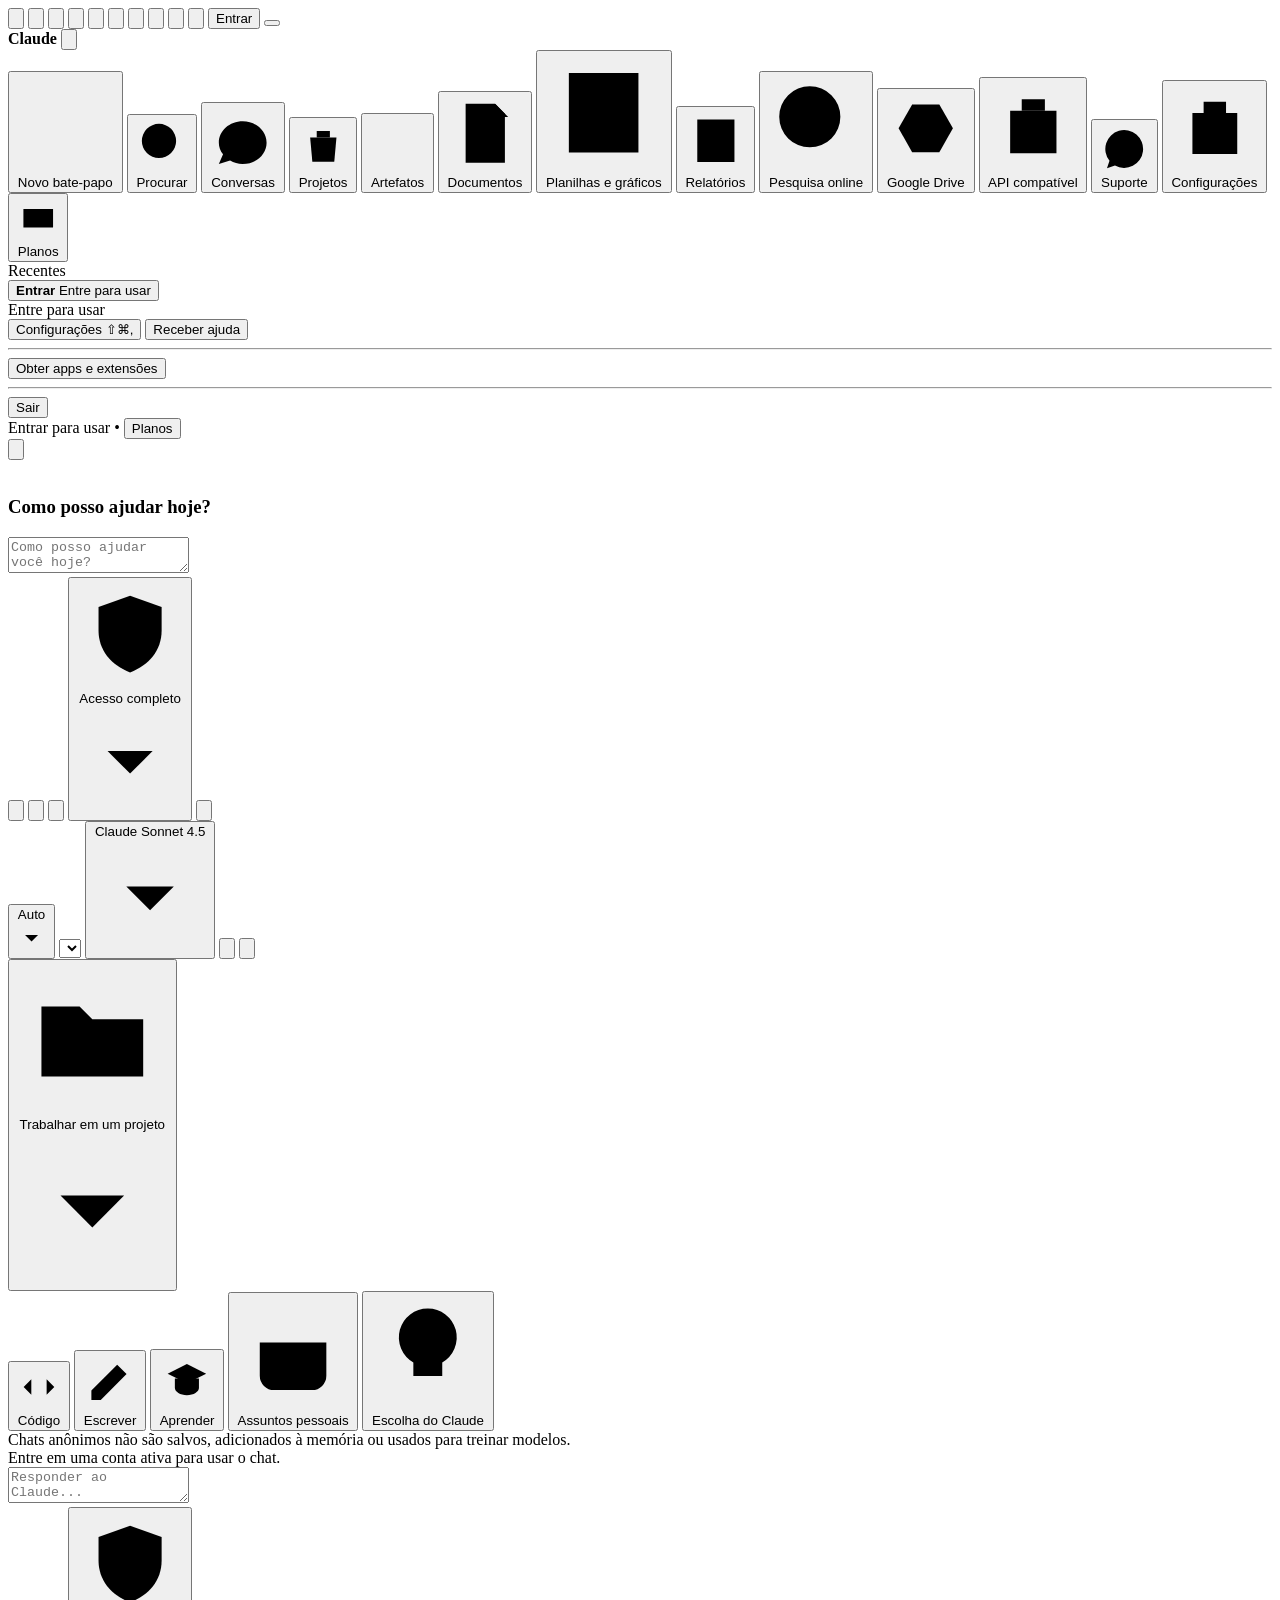
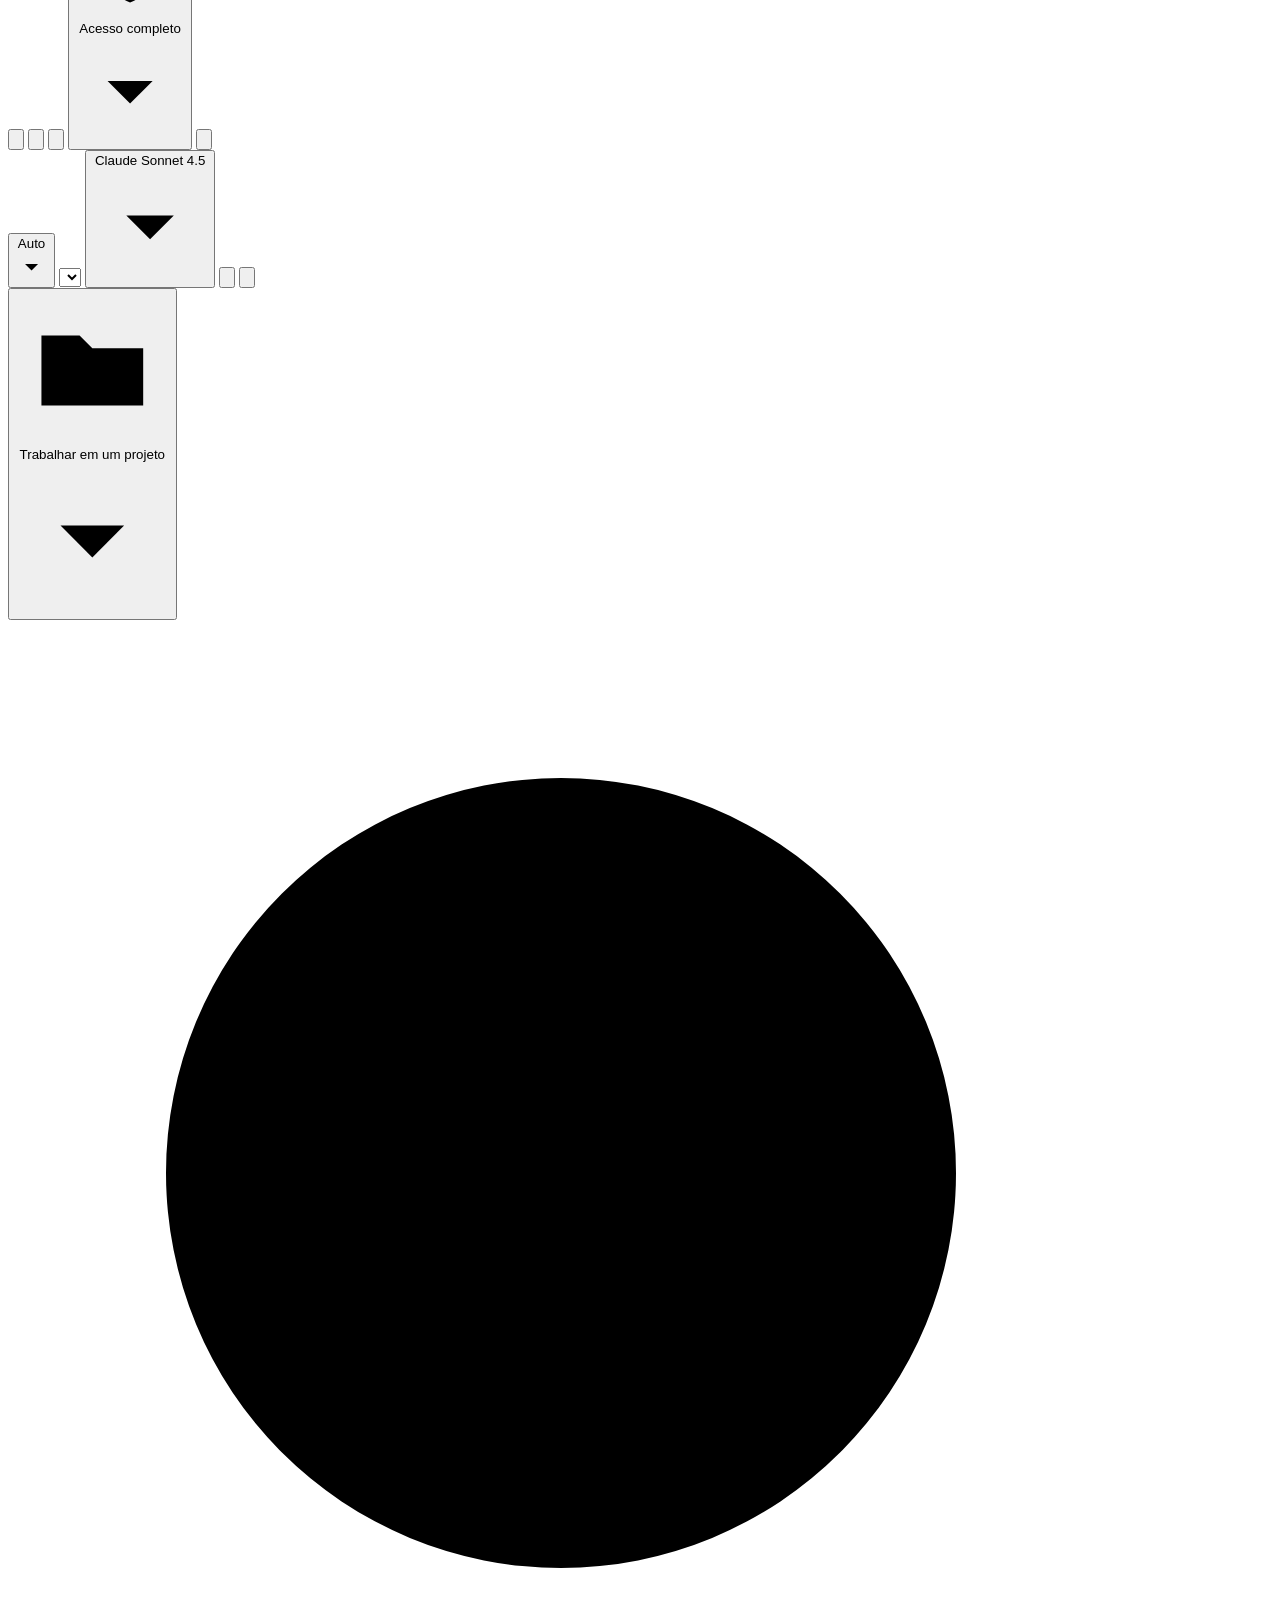
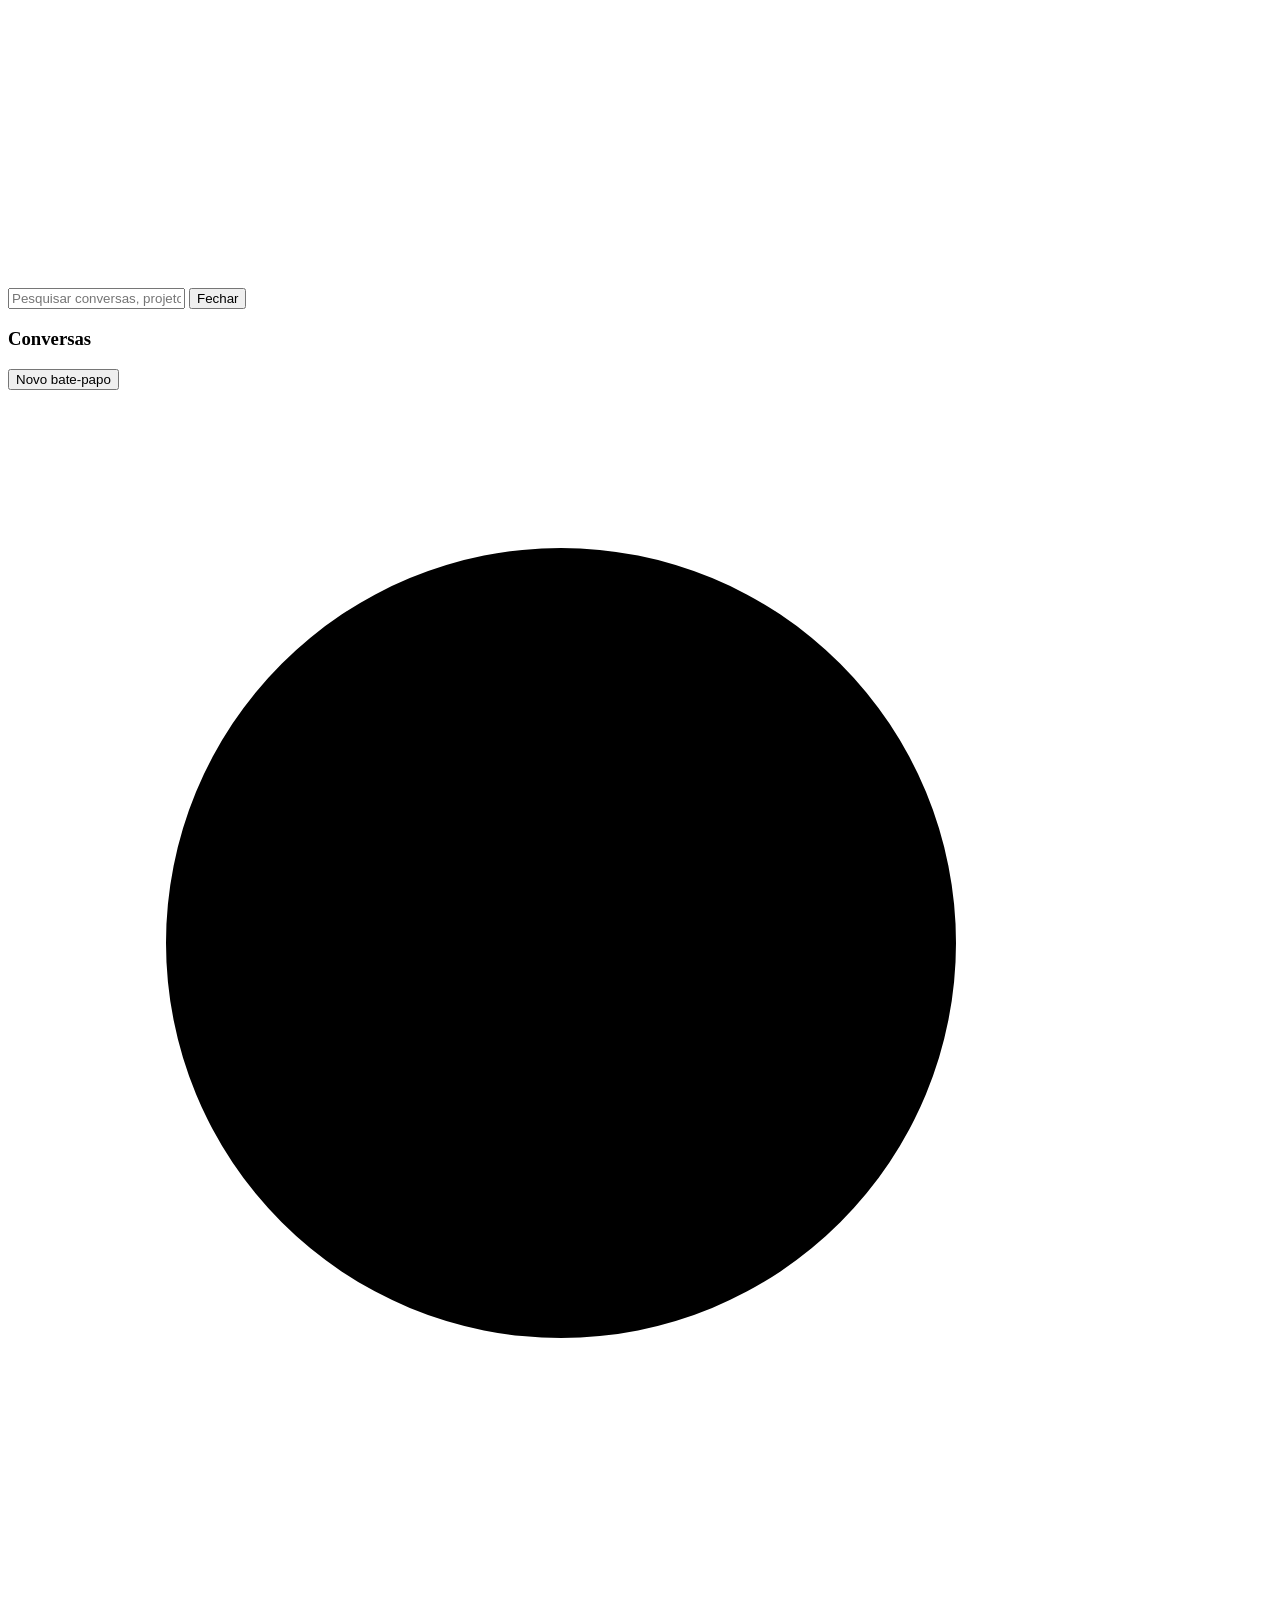
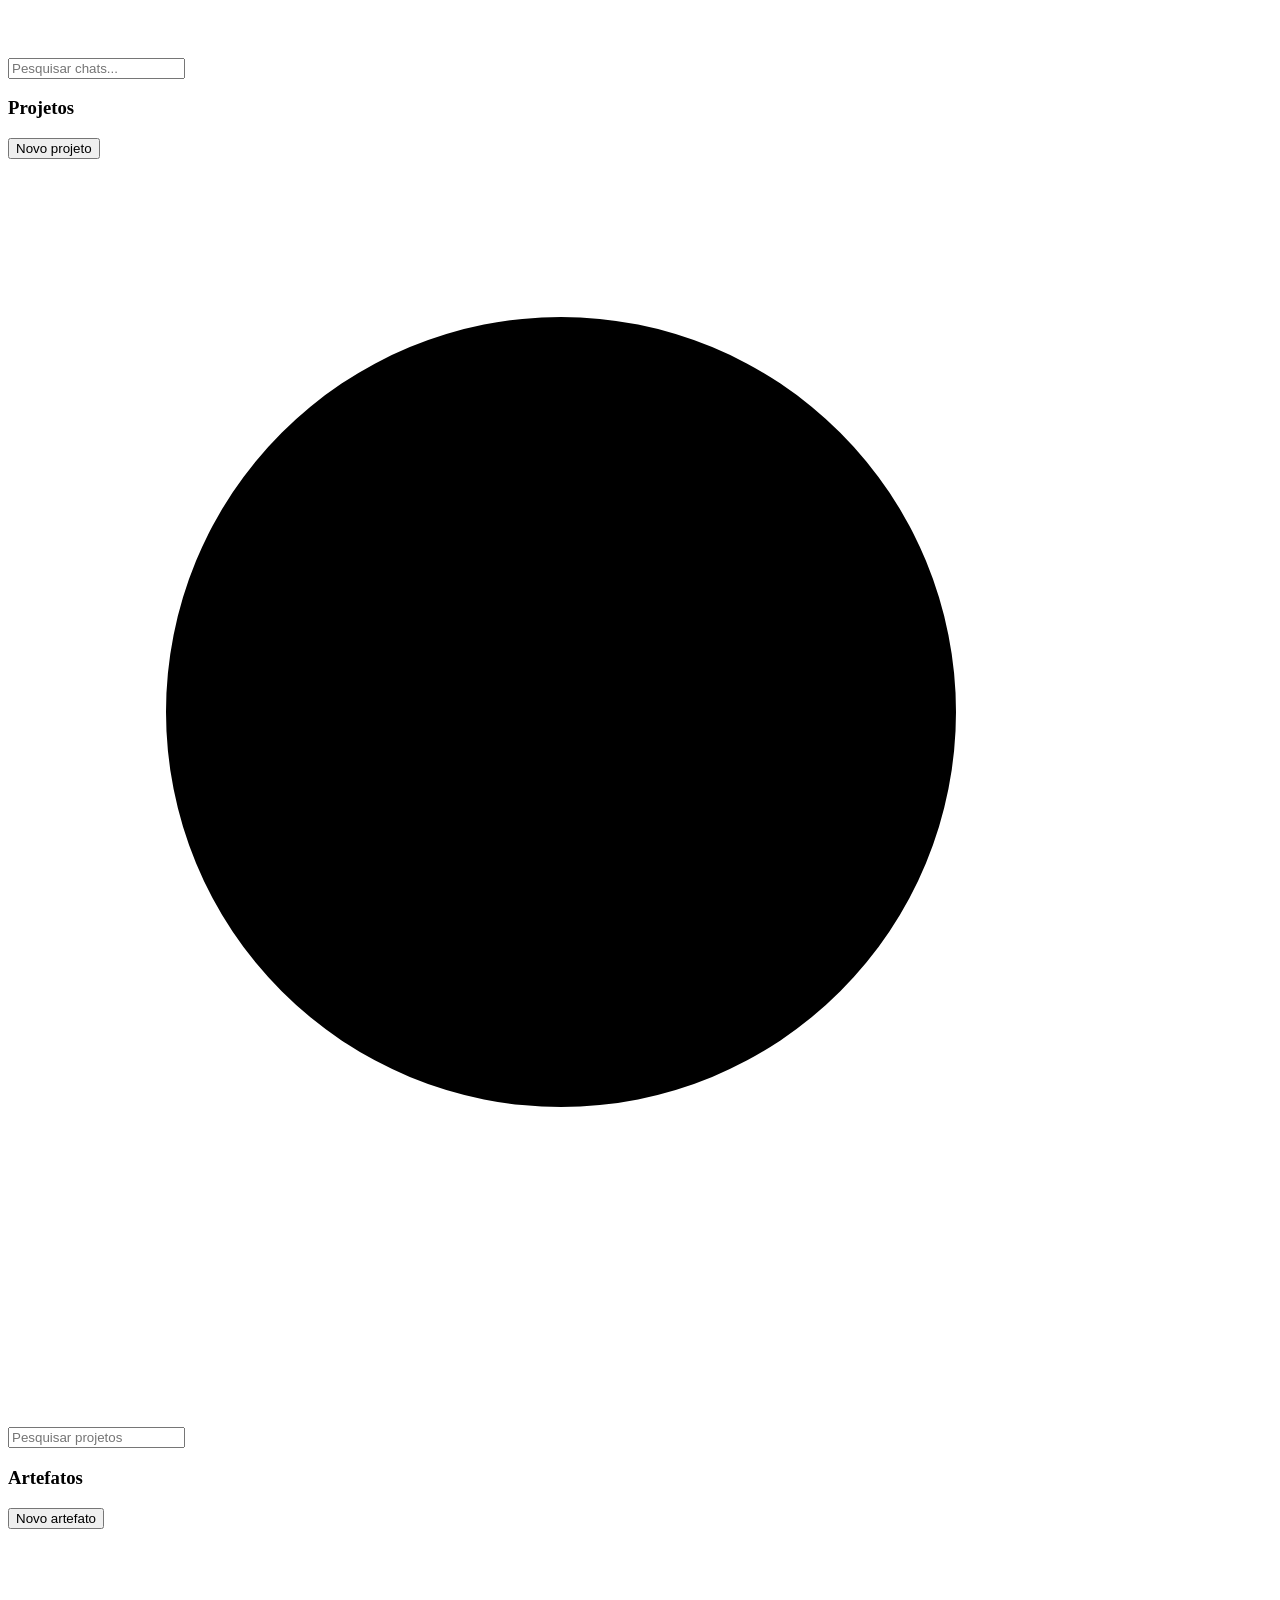
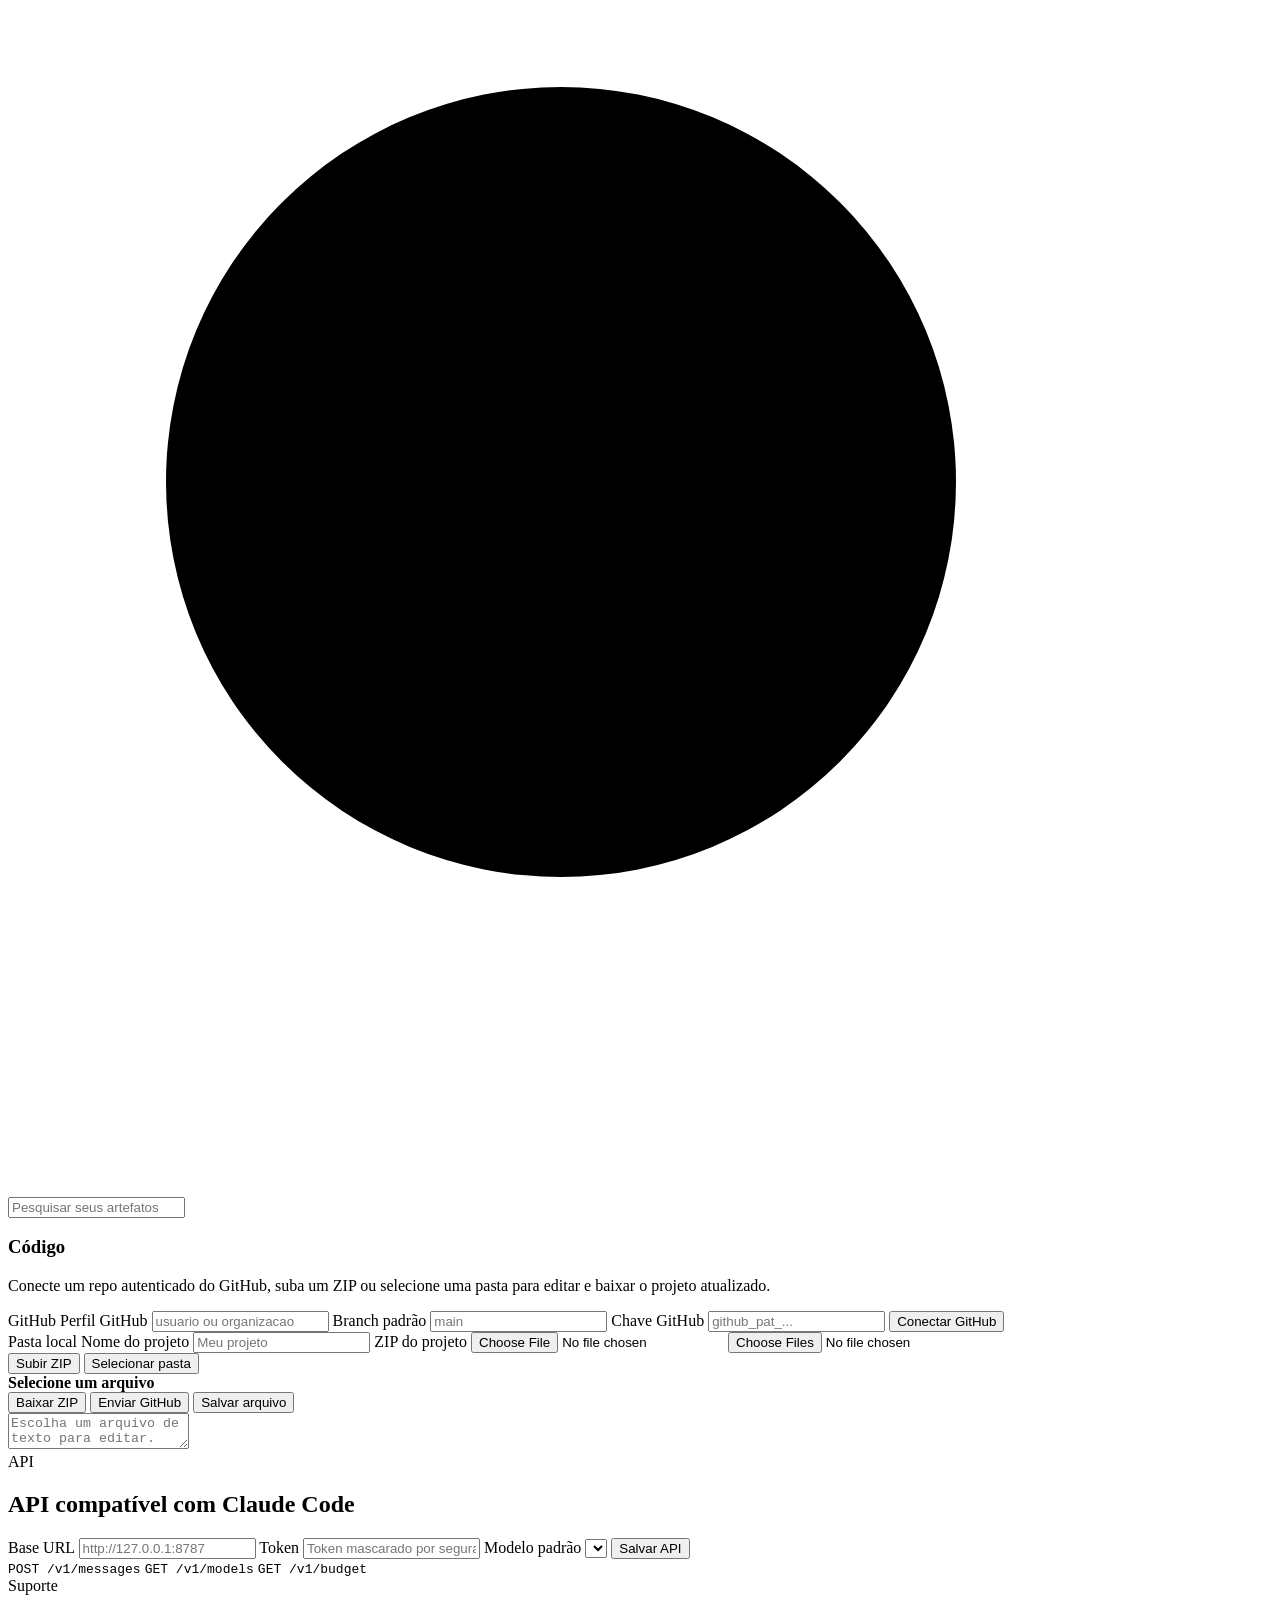
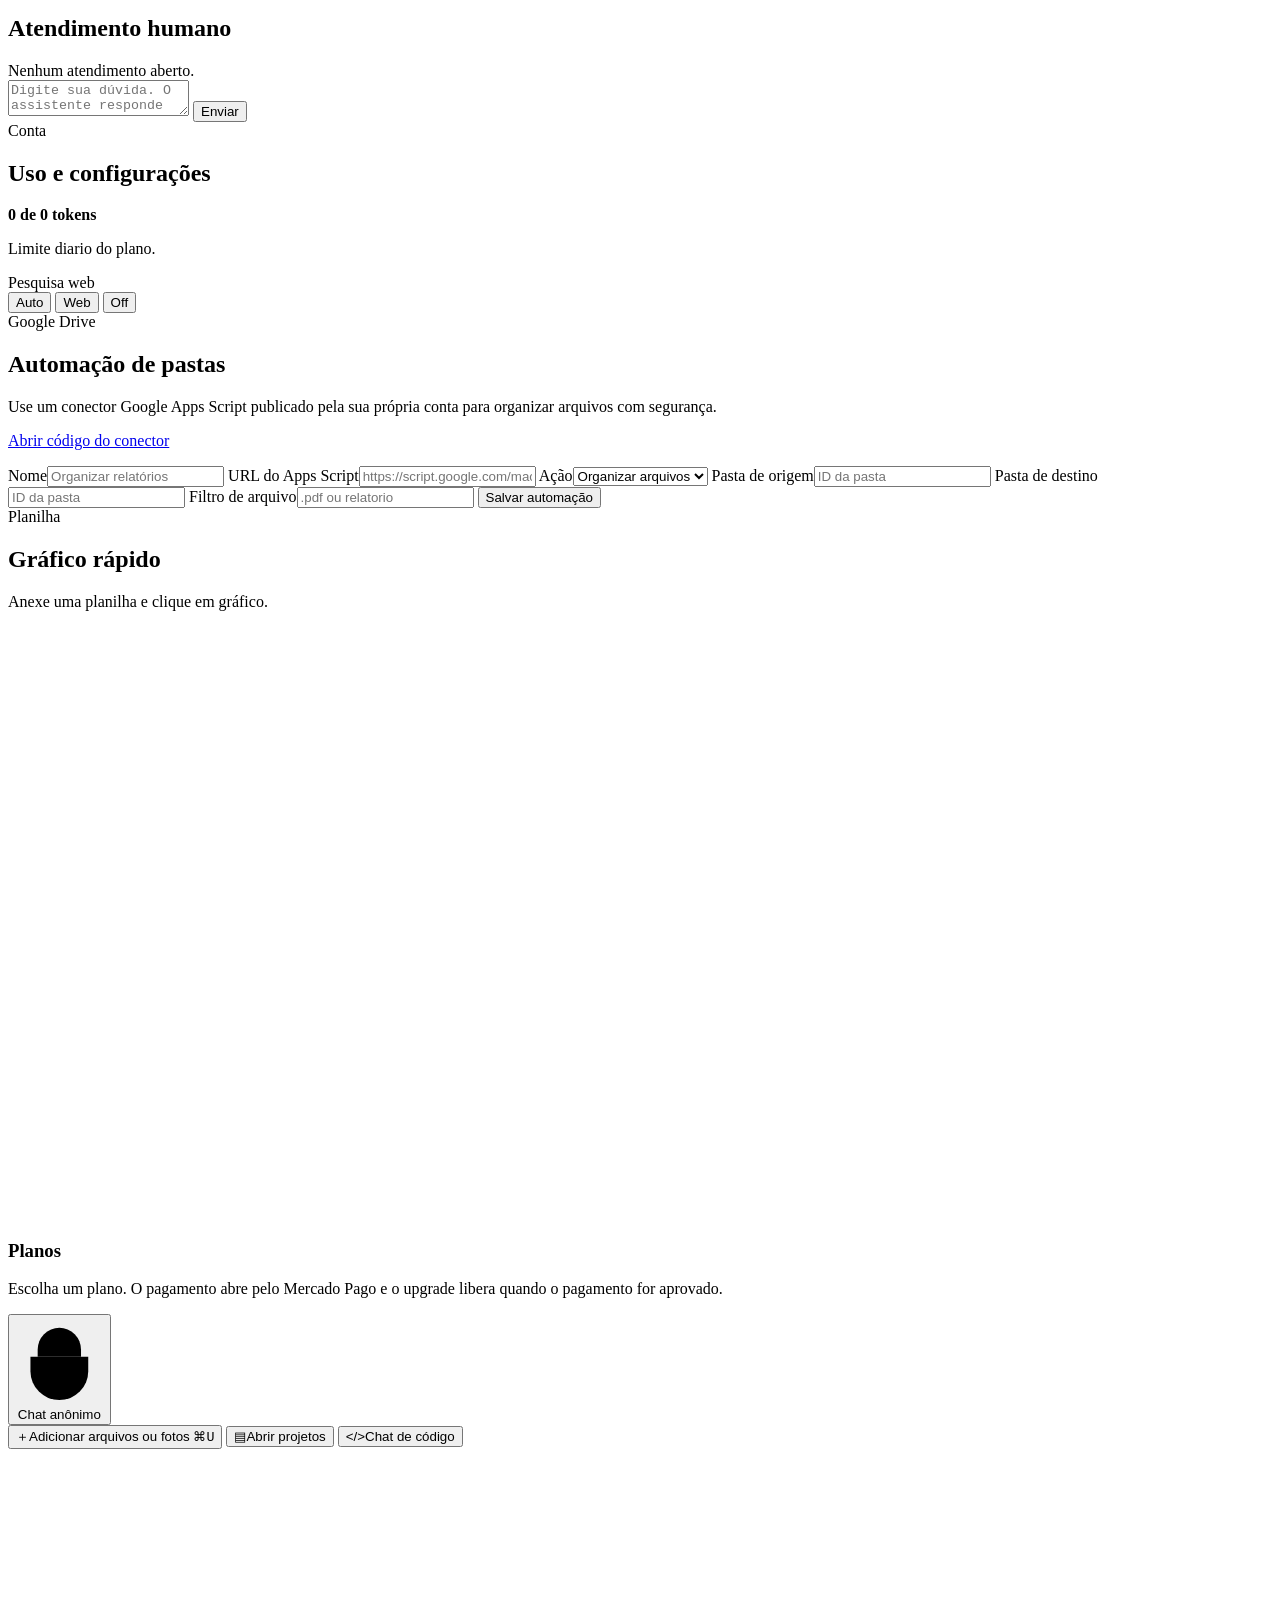
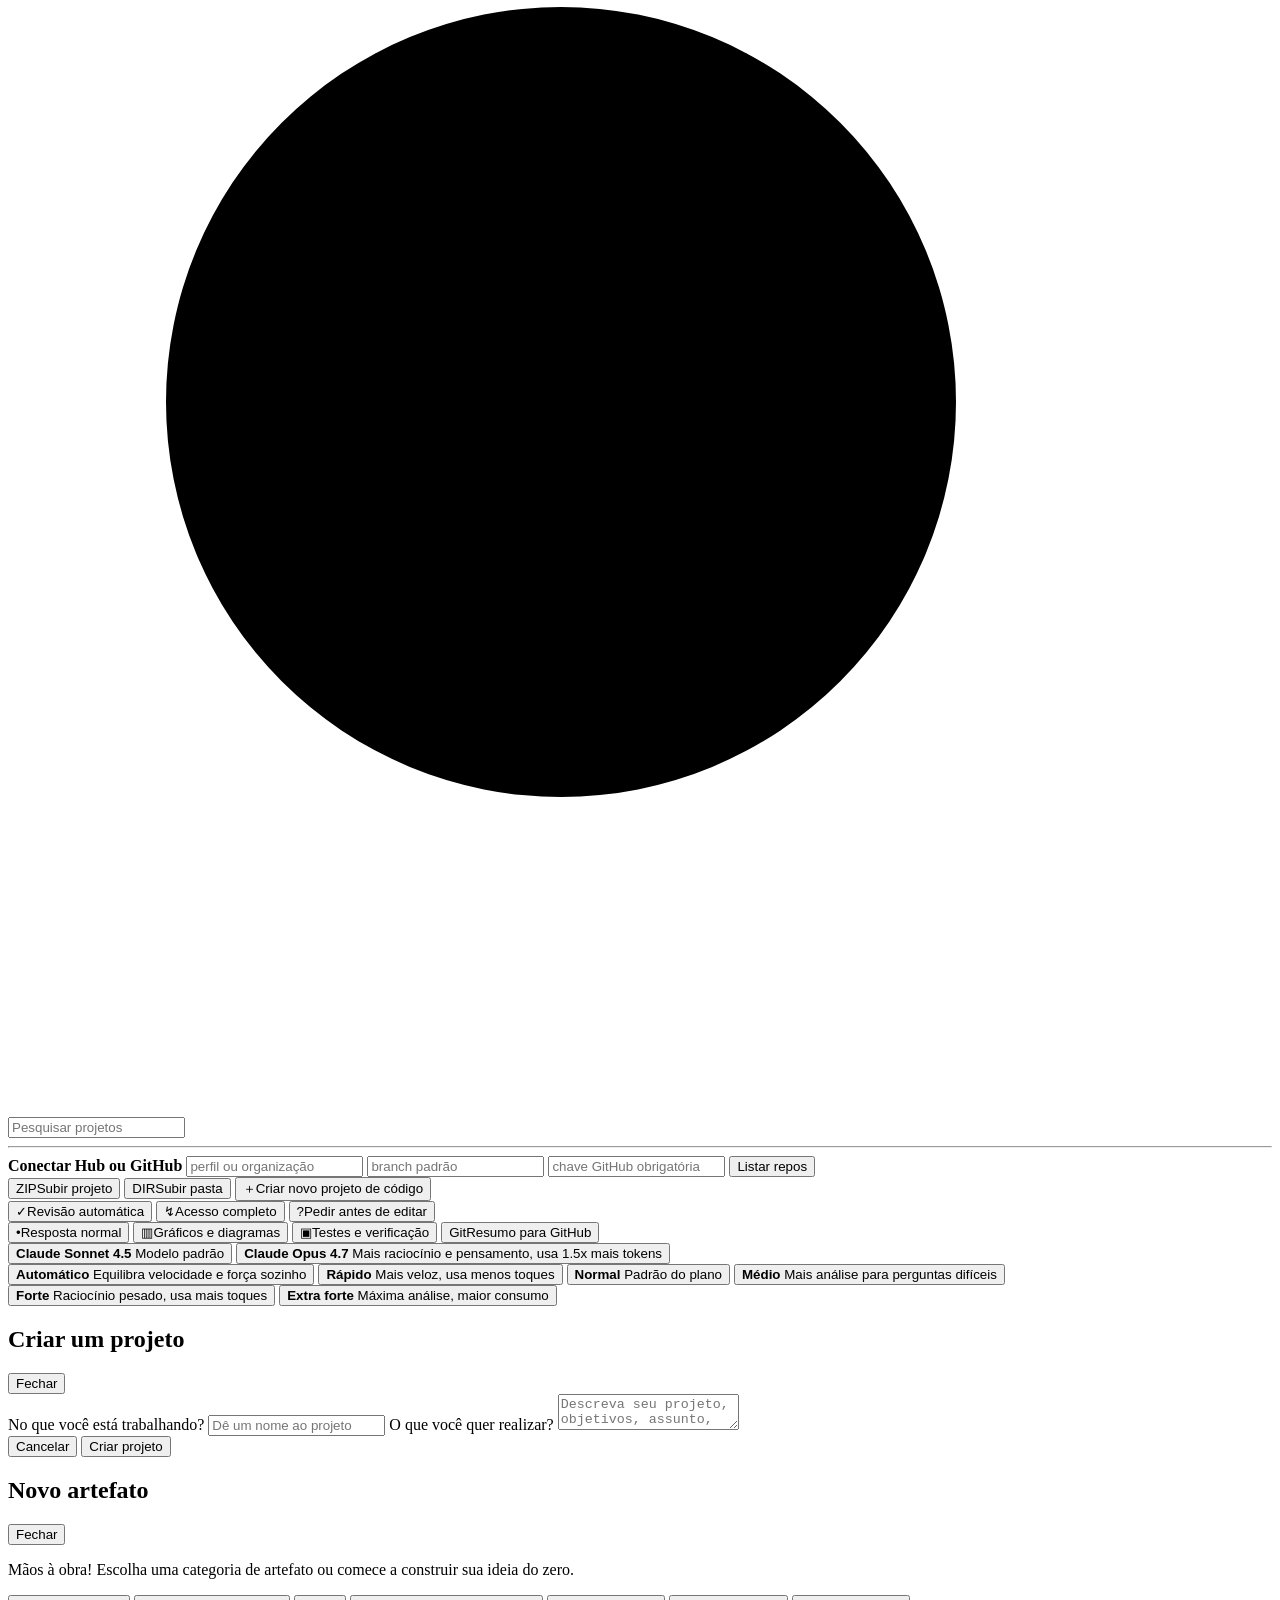
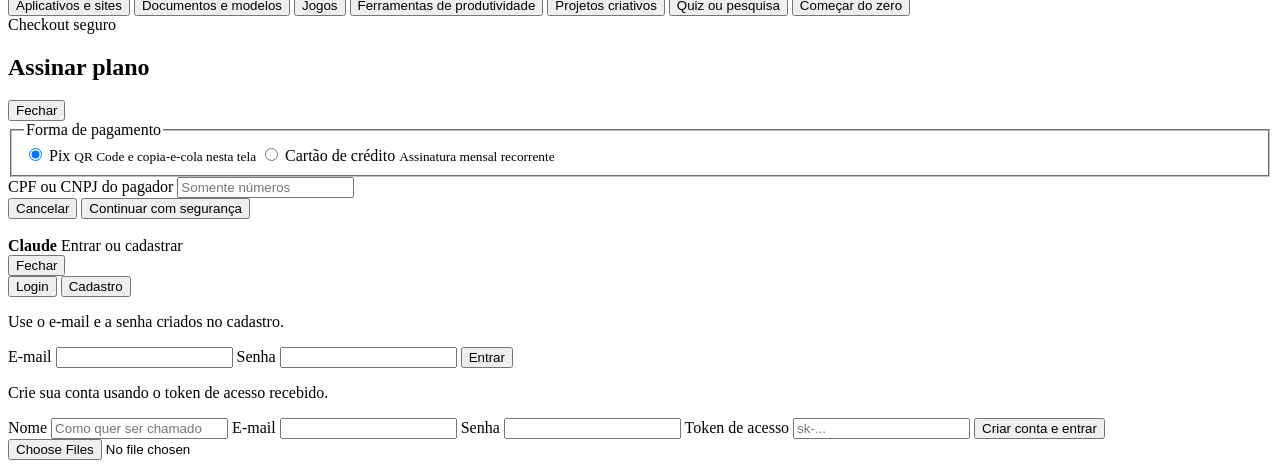
==== src/proxy_app/web/index.html @ cc962e18 "feat: add token-gated Claude web workspace" ====
<!doctype html>
<html lang="pt-BR">
  <head>
    <meta charset="utf-8" />
    <meta name="viewport" content="width=device-width, initial-scale=1" />
    <title>Claude</title>
    <link rel="icon" type="image/svg+xml" href="/web/assets/claude-mark.svg" />
    <link rel="shortcut icon" href="/web/assets/claude-mark.svg" />
    <link rel="stylesheet" href="/web/assets/styles.css" />
  </head>
  <body class="client-page">
    <main id="clientApp" class="cloud-shell">
      <aside class="icon-rail">
        <button id="sidebarOpen" class="icon-button" title="Menu" type="button" aria-label="Abrir menu lateral" aria-expanded="false">
          <svg viewBox="0 0 24 24"><path d="M4 6h16v12H4V6Z" /><path d="M9 6v12" /></svg>
        </button>
        <button id="railNewChat" class="icon-button active" title="Novo bate-papo" type="button" aria-label="Novo bate-papo">
          <svg viewBox="0 0 24 24"><path d="M12 5v14M5 12h14" /></svg>
        </button>
        <button class="icon-button" title="Procurar" data-panel="searchPanel" aria-label="Procurar">
          <svg viewBox="0 0 24 24"><path d="m20 20-4.2-4.2M10.5 18a7.5 7.5 0 1 1 0-15 7.5 7.5 0 0 1 0 15Z" /></svg>
        </button>
        <button class="icon-button" title="Conversas" data-panel="historyPanel" aria-label="Conversas">
          <svg viewBox="0 0 24 24"><path d="M5 17.5 3.5 21l4-1.2a8.7 8.7 0 0 0 4.5 1.2c4.7 0 8.5-3.4 8.5-7.6S16.7 5.8 12 5.8 3.5 9.2 3.5 13.4c0 1.5.5 2.9 1.5 4.1Z" /></svg>
        </button>
        <button class="icon-button" title="Projetos" data-panel="projectsPanel" aria-label="Projetos">
          <svg viewBox="0 0 24 24"><path d="M6 8h12l-1 11H7L6 8Z" /><path d="M9 8V5h6v3M5 8h14" /></svg>
        </button>
        <button class="icon-button" title="Artefatos" data-panel="artifactsPanel" aria-label="Artefatos">
          <svg viewBox="0 0 24 24"><path d="M12 3.5v4M12 16.5v4M4.6 7.6l2.8 2.8M16.6 16.6l2.8 2.8M3.5 12h4M16.5 12h4M4.6 16.4l2.8-2.8M16.6 7.4l2.8-2.8" /></svg>
        </button>
        <button class="icon-button" title="Configurações" data-panel="settingsPanel" aria-label="Abrir configurações">
          <svg viewBox="0 0 24 24"><path d="M6 19v-7a6 6 0 0 1 12 0v7M6 15h12M8 20l2-2 2 2 2-2 2 2 2-2" /></svg>
        </button>
        <button class="icon-button" title="Planos" data-panel="plansPanel" aria-label="Abrir planos">
          <svg viewBox="0 0 24 24"><path d="M4 7h16v10H4V7Z" /><path d="M7 11h3M14 11h3M7 15h10" /></svg>
        </button>
        <button class="icon-button auth-only hidden" title="API compatível" data-panel="apiPanel" aria-label="API compatível com Claude Code">
          <svg viewBox="0 0 24 24"><path d="M6 8h12v11H6V8Z" /><path d="M9 8V5h6v3M8 12h8M8 16h5" /></svg>
        </button>
        <button class="icon-button auth-only hidden" title="Suporte" data-panel="supportPanel" aria-label="Suporte">
          <svg viewBox="0 0 24 24"><path d="M5 18.5 3.8 22l3.8-1.3a9 9 0 1 0-2.6-2.2Z" /><path d="M8 10h8M8 14h5" /></svg>
        </button>
        <button id="authOpen" class="icon-button rail-bottom login-corner-button" title="Entrar ou cadastrar" aria-label="Entrar ou cadastrar">
          Entrar
        </button>
        <button id="clientLogout" class="icon-button rail-bottom avatar-button hidden" title="Sair" aria-label="Sair"></button>
      </aside>

      <aside id="claudeSidebar" class="claude-sidebar" aria-label="Menu lateral do Claude">
        <div class="sidebar-brand-row">
          <strong>Claude</strong>
          <button id="sidebarClose" class="sidebar-icon-button" type="button" aria-label="Fechar menu lateral">
            <svg viewBox="0 0 24 24"><path d="M4 6h16v12H4V6Z" /><path d="M15 6v12" /></svg>
          </button>
        </div>

        <nav class="sidebar-nav" aria-label="Navegação principal">
          <button id="sidebarNewChat" class="sidebar-action active" type="button">
            <svg viewBox="0 0 24 24"><path d="M12 5v14M5 12h14" /></svg>
            <span>Novo bate-papo</span>
          </button>
          <button class="sidebar-action" type="button" data-sidebar-panel="searchPanel">
            <svg viewBox="0 0 24 24"><path d="m20 20-4.2-4.2M10.5 18a7.5 7.5 0 1 1 0-15 7.5 7.5 0 0 1 0 15Z" /></svg>
            <span>Procurar</span>
          </button>
          <button class="sidebar-action" type="button" data-sidebar-panel="historyPanel">
            <svg viewBox="0 0 24 24"><path d="M5 17.5 3.5 21l4-1.2a8.7 8.7 0 0 0 4.5 1.2c4.7 0 8.5-3.4 8.5-7.6S16.7 5.8 12 5.8 3.5 9.2 3.5 13.4c0 1.5.5 2.9 1.5 4.1Z" /></svg>
            <span>Conversas</span>
          </button>
          <button class="sidebar-action" type="button" data-sidebar-panel="projectsPanel">
            <svg viewBox="0 0 24 24"><path d="M6 8h12l-1 11H7L6 8Z" /><path d="M9 8V5h6v3M5 8h14" /></svg>
            <span>Projetos</span>
          </button>
          <button class="sidebar-action" type="button" data-sidebar-panel="artifactsPanel">
            <svg viewBox="0 0 24 24"><path d="M12 3.5v4M12 16.5v4M4.6 7.6l2.8 2.8M16.6 16.6l2.8 2.8M3.5 12h4M16.5 12h4M4.6 16.4l2.8-2.8M16.6 7.4l2.8-2.8" /></svg>
            <span>Artefatos</span>
          </button>
          <button class="sidebar-action" type="button" data-work-mode="document">
            <svg viewBox="0 0 24 24"><path d="M6 3h9l3 3v15H6V3Z" /><path d="M15 3v4h4M9 11h6M9 15h6" /></svg>
            <span>Documentos</span>
          </button>
          <button class="sidebar-action" type="button" data-work-mode="spreadsheet">
            <svg viewBox="0 0 24 24"><path d="M5 4h14v16H5V4ZM5 9h14M10 4v16M15 4v16M5 14h14" /></svg>
            <span>Planilhas e gráficos</span>
          </button>
          <button class="sidebar-action" type="button" data-work-mode="report">
            <svg viewBox="0 0 24 24"><path d="M5 20V4h14v16H5Z" /><path d="M8 16h8M8 12h8M8 8h5" /></svg>
            <span>Relatórios</span>
          </button>
          <button class="sidebar-action" type="button" data-work-mode="research">
            <svg viewBox="0 0 24 24"><path d="m20 20-4.2-4.2M10.5 18a7.5 7.5 0 1 1 0-15 7.5 7.5 0 0 1 0 15Z" /></svg>
            <span>Pesquisa online</span>
          </button>
          <button class="sidebar-action" type="button" data-sidebar-panel="drivePanel">
            <svg viewBox="0 0 24 24"><path d="M8 4h8l4 7-4 7H8l-4-7 4-7Z" /><path d="m8 4 4 7-4 7M12 11h8" /></svg>
            <span>Google Drive</span>
          </button>
          <button class="sidebar-action auth-only hidden" type="button" data-sidebar-panel="apiPanel" aria-label="Abrir API compatível">
            <svg viewBox="0 0 24 24"><path d="M6 8h12v11H6V8Z" /><path d="M9 8V5h6v3M8 12h8M8 16h5" /></svg>
            <span>API compatível</span>
          </button>
          <button class="sidebar-action auth-only hidden" type="button" data-sidebar-panel="supportPanel" aria-label="Abrir suporte">
            <svg viewBox="0 0 24 24"><path d="M5 18.5 3.8 22l3.8-1.3a9 9 0 1 0-2.6-2.2Z" /><path d="M8 10h8M8 14h5" /></svg>
            <span>Suporte</span>
          </button>
          <button class="sidebar-action" type="button" data-sidebar-panel="settingsPanel" aria-label="Abrir configurações">
            <svg viewBox="0 0 24 24"><path d="M6 8h12v11H6V8Z" /><path d="M9 8V5h6v3M8 12h8M8 16h5" /></svg>
            <span>Configurações</span>
          </button>
          <button class="sidebar-action" type="button" data-sidebar-panel="plansPanel" aria-label="Abrir planos">
            <svg viewBox="0 0 24 24"><path d="M4 7h16v10H4V7Z" /><path d="M7 11h3M14 11h3M7 15h10" /></svg>
            <span>Planos</span>
          </button>
        </nav>

        <section class="sidebar-recents" aria-label="Conversas recentes">
          <span>Recentes</span>
          <div id="sidebarRecentList" class="sidebar-recent-list"></div>
        </section>

        <button id="sidebarAccountButton" class="sidebar-account" type="button">
          <span id="sidebarAccountAvatar" class="sidebar-avatar empty"></span>
          <span class="sidebar-account-text">
            <strong id="sidebarAccountName">Entrar</strong>
            <span id="sidebarAccountPlan">Entre para usar</span>
          </span>
        </button>
        <div id="accountMenu" class="account-menu hidden" role="menu" aria-label="Configurações da conta">
          <div id="accountMenuLogin" class="account-menu-email">Entre para usar</div>
          <button type="button" data-account-action="settings">Configurações <span>⇧⌘,</span></button>
          <button type="button" data-account-action="support">Receber ajuda</button>
          <hr />
          <button type="button" data-account-action="apps">Obter apps e extensões</button>
          <hr />
          <button type="button" data-account-action="logout">Sair</button>
        </div>
      </aside>

      <section class="cloud-main">
        <header class="cloud-top">
          <div class="plan-pill">
            <span id="planBadge">Entrar para usar</span>
            <span>•</span>
            <button data-panel="plansPanel" type="button" aria-label="Ver planos da conta">Planos</button>
          </div>
          <div class="top-actions">
            <button class="ghost-top" data-panel="settingsPanel" type="button" aria-label="Configurações da conta">
              <svg viewBox="0 0 24 24"><path d="M6 19v-7a6 6 0 0 1 12 0v7M6 15h12M8 20l2-2 2 2 2-2 2 2 2-2" /></svg>
            </button>
          </div>
        </header>

        <div id="publicTrialBanner" class="trial-banner hidden" aria-live="polite"></div>

        <section id="chatPanel" class="client-panel active">
          <div id="emptyState" class="chat-empty">
            <div class="welcome-lockup">
              <img class="claude-mark" src="/web/assets/claude-mark.svg" alt="" />
              <h1 id="welcomeTitle">Como posso ajudar hoje?</h1>
            </div>
            <form id="heroComposer" class="hero-composer">
              <textarea name="prompt" placeholder="Como posso ajudar você hoje?"></textarea>
              <div class="composer-row">
                <div class="composer-menu-wrap">
                  <button class="composer-icon attach-button" type="button" aria-label="Adicionar arquivos e projetos">
                    <svg viewBox="0 0 24 24"><path d="M12 5v14M5 12h14" /></svg>
                  </button>
                  <button class="composer-icon code-mode-button" type="button" data-code-chat-open title="Chat de código" aria-label="Abrir chat de código">
                    <svg viewBox="0 0 24 24"><path d="m8 8-4 4 4 4M16 8l4 4-4 4M14 5l-4 14" /></svg>
                  </button>
                  <button class="composer-icon code-chat-control code-project-icon hidden" type="button" data-code-project-open title="Projeto" aria-label="Escolher projeto de código">
                    <svg viewBox="0 0 24 24"><path d="M4 7h6l2 2h8v9H4V7Z" /></svg>
                  </button>
                  <button class="access-mode-button code-chat-control hidden" type="button" data-code-tools-open title="Permissões" aria-label="Escolher permissões de código">
                    <svg viewBox="0 0 24 24"><path d="M12 3.5 19 6v5.2c0 4.4-2.8 7.7-7 9.3-4.2-1.6-7-4.9-7-9.3V6l7-2.5Z" /><path d="M9.5 12.2 11.3 14l3.4-4" /></svg>
                    <span data-code-edit-label>Acesso completo</span>
                    <svg viewBox="0 0 24 24"><path d="m7 10 5 5 5-5" /></svg>
                  </button>
                  <button class="composer-icon code-chat-control hidden" type="button" data-code-output-open title="Saídas" aria-label="Escolher saída de código">
                    <svg viewBox="0 0 24 24"><path d="M5 19V5M5 19h14" /><path d="M9 15v-4M13 15V8M17 15v-7" /></svg>
                  </button>
                </div>
                <div class="composer-right">
                  <button class="model-trigger reasoning-trigger" type="button" data-reasoning-trigger aria-label="Raciocínio">
                    <span data-reasoning-label>Auto</span>
                    <svg viewBox="0 0 24 24"><path d="m7 10 5 5 5-5" /></svg>
                  </button>
                  <select id="heroModel" class="hidden-model-select" aria-label="Modelo"></select>
                  <button class="model-trigger" type="button" data-model-trigger="heroModel" aria-label="Modelo">
                    <span data-model-label="heroModel">Claude Sonnet 4.5</span>
                    <svg viewBox="0 0 24 24"><path d="m7 10 5 5 5-5" /></svg>
                  </button>
                  <button class="composer-icon voice-button" type="button" aria-label="Gravar áudio">
                    <svg viewBox="0 0 24 24"><path d="M4 10v4M8 7v10M12 4v16M16 8v8M20 11v2" /></svg>
                  </button>
                  <button class="composer-icon send-button" type="submit" aria-label="Enviar mensagem">
                    <svg viewBox="0 0 24 24"><path d="M5 12h13M13 6l6 6-6 6" /></svg>
                  </button>
                </div>
              </div>
            </form>
            <div class="web-attachment-list" data-web-attachment-list></div>
            <div class="code-project-strip hidden" data-code-project-strip>
              <button class="code-project-pill" type="button" data-code-project-open aria-label="Escolher projeto de código">
                <svg viewBox="0 0 24 24"><path d="M4 7h6l2 2h8v9H4V7Z" /></svg>
                <span data-code-project-label>Trabalhar em um projeto</span>
                <svg viewBox="0 0 24 24"><path d="m7 10 5 5 5-5" /></svg>
              </button>
            </div>
            <div class="quick-actions">
              <button data-code-chat-open type="button">
                <svg viewBox="0 0 24 24"><path d="m8 8-4 4 4 4M16 8l4 4-4 4M14 5l-4 14" /></svg>
                Código
              </button>
              <button data-suggestion-category="writing" data-prompt="Escreva um texto profissional para meu cliente">
                <svg viewBox="0 0 24 24"><path d="M4 20h4l11-11-4-4L4 16v4ZM13 7l4 4" /></svg>
                Escrever
              </button>
              <button data-suggestion-category="learning" data-prompt="Me ensine este erro passo a passo">
                <svg viewBox="0 0 24 24"><path d="M4 9 12 5l8 4-8 4-8-4Z" /><path d="M7 11v4c0 1.5 2.2 3 5 3s5-1.5 5-3v-4" /></svg>
                Aprender
              </button>
              <button data-suggestion-category="personal" data-prompt="Organize minhas tarefas de hoje">
                <svg viewBox="0 0 24 24"><path d="M5 10h14v7a3 3 0 0 1-3 3H8a3 3 0 0 1-3-3v-7ZM8 10V6M16 10V6M9 6h6" /></svg>
                Assuntos pessoais
              </button>
              <button data-suggestion-category="choice" data-prompt="Escolha o melhor modelo para esta tarefa">
                <svg viewBox="0 0 24 24"><path d="M12 3a6 6 0 0 0-3 11.2V17h6v-2.8A6 6 0 0 0 12 3ZM10 21h4" /></svg>
                Escolha do Claude
              </button>
            </div>
            <div id="suggestionPanel" class="suggestion-panel hidden" aria-live="polite"></div>
            <div id="incognitoNotice" class="incognito-notice hidden">
              Chats anônimos não são salvos, adicionados à memória ou usados para treinar modelos.
            </div>
            <div id="previewNotice" class="preview-notice">
              Entre em uma conta ativa para usar o chat.
            </div>
          </div>

          <div id="chatThread" class="chat-thread hidden"></div>

          <form id="bottomComposer" class="bottom-composer hidden">
            <textarea name="prompt" placeholder="Responder ao Claude..."></textarea>
            <div class="composer-row">
              <div class="composer-menu-wrap">
                <button class="composer-icon attach-button" type="button" aria-label="Adicionar arquivos e projetos">
                  <svg viewBox="0 0 24 24"><path d="M12 5v14M5 12h14" /></svg>
                </button>
                <button class="composer-icon code-mode-button" type="button" data-code-chat-open title="Chat de código" aria-label="Abrir chat de código">
                  <svg viewBox="0 0 24 24"><path d="m8 8-4 4 4 4M16 8l4 4-4 4M14 5l-4 14" /></svg>
                </button>
                <button class="composer-icon code-chat-control code-project-icon hidden" type="button" data-code-project-open title="Projeto" aria-label="Escolher projeto de código">
                  <svg viewBox="0 0 24 24"><path d="M4 7h6l2 2h8v9H4V7Z" /></svg>
                </button>
                <button class="access-mode-button code-chat-control hidden" type="button" data-code-tools-open title="Permissões" aria-label="Escolher permissões de código">
                  <svg viewBox="0 0 24 24"><path d="M12 3.5 19 6v5.2c0 4.4-2.8 7.7-7 9.3-4.2-1.6-7-4.9-7-9.3V6l7-2.5Z" /><path d="M9.5 12.2 11.3 14l3.4-4" /></svg>
                  <span data-code-edit-label>Acesso completo</span>
                  <svg viewBox="0 0 24 24"><path d="m7 10 5 5 5-5" /></svg>
                </button>
                <button class="composer-icon code-chat-control hidden" type="button" data-code-output-open title="Saídas" aria-label="Escolher saída de código">
                  <svg viewBox="0 0 24 24"><path d="M5 19V5M5 19h14" /><path d="M9 15v-4M13 15V8M17 15v-7" /></svg>
                </button>
              </div>
              <div class="composer-right">
                <button class="model-trigger reasoning-trigger" type="button" data-reasoning-trigger aria-label="Raciocínio">
                  <span data-reasoning-label>Auto</span>
                  <svg viewBox="0 0 24 24"><path d="m7 10 5 5 5-5" /></svg>
                </button>
                <select id="bottomModel" class="hidden-model-select" aria-label="Modelo"></select>
                <button class="model-trigger" type="button" data-model-trigger="bottomModel" aria-label="Modelo">
                  <span data-model-label="bottomModel">Claude Sonnet 4.5</span>
                  <svg viewBox="0 0 24 24"><path d="m7 10 5 5 5-5" /></svg>
                </button>
                <button class="composer-icon voice-button" type="button" aria-label="Gravar áudio">
                  <svg viewBox="0 0 24 24"><path d="M4 10v4M8 7v10M12 4v16M16 8v8M20 11v2" /></svg>
                </button>
                <button class="composer-icon send-button" type="submit" aria-label="Enviar mensagem">
                  <svg viewBox="0 0 24 24"><path d="M5 12h13M13 6l6 6-6 6" /></svg>
                </button>
              </div>
            </div>
          </form>
          <div class="web-attachment-list bottom-attachment-list" data-web-attachment-list></div>
          <div class="code-project-strip bottom-project-strip hidden" data-code-project-strip>
            <button class="code-project-pill" type="button" data-code-project-open aria-label="Escolher projeto de código">
              <svg viewBox="0 0 24 24"><path d="M4 7h6l2 2h8v9H4V7Z" /></svg>
              <span data-code-project-label>Trabalhar em um projeto</span>
              <svg viewBox="0 0 24 24"><path d="m7 10 5 5 5-5" /></svg>
            </button>
          </div>
          <div id="chatError" class="form-error chat-error"></div>
        </section>

        <section id="searchPanel" class="client-panel command-panel" role="dialog" aria-label="Pesquisar conversas, projetos e artefatos">
          <div class="command-dialog">
            <div class="command-search-row">
              <svg viewBox="0 0 24 24"><path d="m20 20-4.2-4.2M10.5 18a7.5 7.5 0 1 1 0-15 7.5 7.5 0 0 1 0 15Z" /></svg>
              <input id="searchInput" placeholder="Pesquisar conversas, projetos e artefatos" />
              <button id="searchClose" type="button" aria-label="Fechar">Fechar</button>
            </div>
            <div id="searchResults" class="command-results"></div>
          </div>
        </section>

        <section id="historyPanel" class="client-panel workspace-panel">
          <div class="workspace-header">
            <h1>Conversas</h1>
            <div class="workspace-actions">
              <button id="newChat" class="primary" type="button">Novo bate-papo</button>
            </div>
          </div>
          <label class="workspace-search">
            <svg viewBox="0 0 24 24"><path d="m20 20-4.2-4.2M10.5 18a7.5 7.5 0 1 1 0-15 7.5 7.5 0 0 1 0 15Z" /></svg>
            <input id="historySearch" placeholder="Pesquisar chats..." />
          </label>
          <div id="historyList" class="table-list"></div>
        </section>

        <section id="projectsPanel" class="client-panel workspace-panel">
          <div class="workspace-header">
            <h1>Projetos</h1>
            <div class="workspace-actions">
              <button id="openProjectModal" class="primary" type="button">Novo projeto</button>
            </div>
          </div>
          <label class="workspace-search">
            <svg viewBox="0 0 24 24"><path d="m20 20-4.2-4.2M10.5 18a7.5 7.5 0 1 1 0-15 7.5 7.5 0 0 1 0 15Z" /></svg>
            <input id="projectSearch" placeholder="Pesquisar projetos" />
          </label>
          <div id="projectList" class="project-list"></div>
        </section>

        <section id="artifactsPanel" class="client-panel workspace-panel">
          <div class="workspace-header">
            <h1>Artefatos</h1>
            <button id="newArtifact" class="primary" type="button">Novo artefato</button>
          </div>
          <label class="workspace-search">
            <svg viewBox="0 0 24 24"><path d="m20 20-4.2-4.2M10.5 18a7.5 7.5 0 1 1 0-15 7.5 7.5 0 0 1 0 15Z" /></svg>
            <input id="artifactSearch" placeholder="Pesquisar seus artefatos" />
          </label>
          <div id="artifactList" class="artifact-list"></div>
        </section>

        <section id="codePanel" class="client-panel workspace-panel code-panel legacy-code-panel">
          <div class="workspace-header">
            <div>
              <h1>Código</h1>
              <p class="workspace-subtitle">Conecte um repo autenticado do GitHub, suba um ZIP ou selecione uma pasta para editar e baixar o projeto atualizado.</p>
            </div>
          </div>
          <div class="code-import-grid">
            <form id="githubImportForm" class="code-import-card">
              <span class="overline">GitHub</span>
              <label>
                Perfil GitHub
                <input name="profile" placeholder="usuario ou organizacao" required />
              </label>
              <label>
                Branch padrão
                <input name="ref" placeholder="main" />
              </label>
              <label>
                Chave GitHub
                <input name="githubToken" type="password" autocomplete="off" placeholder="github_pat_..." required />
              </label>
              <button class="primary" type="submit">Conectar GitHub</button>
              <div id="githubRepoChoices" class="github-repo-choices"></div>
            </form>
            <form id="zipUploadForm" class="code-import-card">
              <span class="overline">Pasta local</span>
              <label>
                Nome do projeto
                <input name="name" placeholder="Meu projeto" />
              </label>
              <label>
                ZIP do projeto
                <input id="codeZipInput" name="zip" type="file" accept=".zip,application/zip" />
              </label>
              <input id="codeFolderInput" class="hidden" type="file" webkitdirectory directory multiple />
              <div class="code-upload-actions">
                <button class="primary" type="submit">Subir ZIP</button>
                <button type="button" data-code-folder-pick>Selecionar pasta</button>
              </div>
            </form>
          </div>
          <div id="codeStatus" class="form-error neutral"></div>
          <div class="code-workspace-shell">
            <aside class="code-workspace-list" id="codeWorkspaceList"></aside>
            <aside class="code-file-list" id="codeFileList"></aside>
            <section class="code-editor">
              <div class="code-editor-head">
                <strong id="codeFileTitle">Selecione um arquivo</strong>
                <div>
                  <button id="downloadCodeWorkspace" type="button">Baixar ZIP</button>
                  <button id="publishCodeWorkspace" type="button">Enviar GitHub</button>
                  <button id="saveCodeFile" class="primary" type="button">Salvar arquivo</button>
                </div>
              </div>
              <textarea id="codeEditor" spellcheck="false" placeholder="Escolha um arquivo de texto para editar."></textarea>
            </section>
          </div>
        </section>

        <section id="apiPanel" class="client-panel side-panel">
          <div class="panel-header">
            <span class="overline">API</span>
            <h2>API compatível com Claude Code</h2>
          </div>
          <form id="apiForm" class="settings-form">
            <label>
              Base URL
              <input name="baseUrl" placeholder="http://127.0.0.1:8787" />
            </label>
            <label>
              Token
          <input name="token" type="password" autocomplete="off" placeholder="Token mascarado por segurança" />
            </label>
            <label>
              Modelo padrão
              <select id="apiModel" name="model"></select>
            </label>
            <button class="primary" type="submit">Salvar API</button>
          </form>
          <div id="apiInstallGuide" class="api-guide"></div>
          <div class="api-routes">
            <code>POST /v1/messages</code>
            <code>GET /v1/models</code>
            <code>GET /v1/budget</code>
          </div>
        </section>

        <section id="supportPanel" class="client-panel side-panel support-panel">
          <div class="panel-header">
            <span class="overline">Suporte</span>
            <h2>Atendimento humano</h2>
          </div>
          <div id="supportStatus" class="support-status">Nenhum atendimento aberto.</div>
          <div id="supportMessages" class="support-messages"></div>
          <form id="supportForm" class="support-form" novalidate>
            <textarea name="message" placeholder="Digite sua dúvida. O assistente responde primeiro; se precisar, peça para falar com o Mano."></textarea>
            <button class="primary" type="submit">Enviar</button>
          </form>
          <div id="supportError" class="form-error"></div>
        </section>

        <section id="settingsPanel" class="client-panel side-panel">
          <div class="panel-header">
            <span class="overline">Conta</span>
            <h2>Uso e configurações</h2>
          </div>
          <div class="usage-card">
            <strong id="usageTitle">0 de 0 tokens</strong>
            <div class="usage-bar"><div id="usageFill"></div></div>
            <p id="usageText">Limite diario do plano.</p>
          </div>
          <div id="trialAccountNotice" class="trial-account-notice hidden"></div>
          <div class="settings-section">
            <label>
              Pesquisa web
              <div class="web-search-toggle" role="group" aria-label="Pesquisa web">
                <button type="button" data-web-search-mode="auto">Auto</button>
                <button type="button" data-web-search-mode="required">Web</button>
                <button type="button" data-web-search-mode="off">Off</button>
              </div>
            </label>
          </div>
          <div id="accountDetails" class="details-list"></div>
        </section>

        <section id="drivePanel" class="client-panel side-panel">
          <div class="panel-header">
            <span class="overline">Google Drive</span>
            <h2>Automação de pastas</h2>
          </div>
          <p>Use um conector Google Apps Script publicado pela sua própria conta para organizar arquivos com segurança.</p>
          <p><a href="/web/assets/drive-connector.gs" target="_blank">Abrir código do conector</a></p>
          <form id="driveForm" class="settings-form">
            <label>Nome<input name="name" placeholder="Organizar relatórios" required /></label>
            <label>URL do Apps Script<input name="webhook_url" placeholder="https://script.google.com/macros/s/.../exec" required /></label>
            <label>Ação<select name="action"><option value="organize">Organizar arquivos</option><option value="create_folder">Criar pasta</option><option value="move_files">Mover arquivos</option></select></label>
            <label>Pasta de origem<input name="source_folder" placeholder="ID da pasta" /></label>
            <label>Pasta de destino<input name="destination_folder" placeholder="ID da pasta" /></label>
            <label>Filtro de arquivo<input name="file_pattern" placeholder=".pdf ou relatorio" /></label>
            <button class="primary" type="submit">Salvar automação</button>
          </form>
          <div id="driveError" class="form-error"></div>
          <div id="automationList" class="web-automation-list"></div>
        </section>

        <section id="chartPanel" class="client-panel side-panel">
          <div class="panel-header">
            <span class="overline">Planilha</span>
            <h2>Gráfico rápido</h2>
          </div>
          <p id="chartCaption">Anexe uma planilha e clique em gráfico.</p>
          <svg id="chart" class="web-chart" viewBox="0 0 600 280" role="img" aria-label="Gráfico da planilha"></svg>
        </section>

        <section id="plansPanel" class="client-panel workspace-panel">
          <div class="workspace-header">
            <div>
              <h1>Planos</h1>
              <p class="workspace-subtitle">Escolha um plano. O pagamento abre pelo Mercado Pago e o upgrade libera quando o pagamento for aprovado.</p>
            </div>
          </div>
          <div id="planUpgradeNotice" class="upgrade-notice hidden"></div>
          <div id="planCards" class="plan-grid"></div>
        </section>
      </section>
    </main>

    <button id="incognitoToggle" class="incognito-toggle" type="button" aria-label="Usar incógnito">
      <svg viewBox="0 0 24 24"><path d="M6 11V9a6 6 0 0 1 12 0v2" /><path d="M4 11h16v4a8 8 0 0 1-16 0v-4Z" /><path d="M8.5 15h0M15.5 15h0" /></svg>
      <span>Chat anônimo</span>
    </button>

    <div id="attachMenu" class="floating-menu hidden" role="menu" aria-label="Adicionar arquivos e projetos">
      <button type="button" data-attach-action="files"><span>＋</span>Adicionar arquivos ou fotos <kbd>⌘U</kbd></button>
      <button type="button" data-attach-action="project"><span>▤</span>Abrir projetos</button>
      <button type="button" data-attach-action="code-chat"><span>&lt;/&gt;</span>Chat de código</button>
    </div>

    <div id="codeProjectMenu" class="floating-menu code-project-menu hidden" role="menu" aria-label="Projeto de código">
      <label class="project-menu-search">
        <svg viewBox="0 0 24 24"><path d="m20 20-4.2-4.2M10.5 18a7.5 7.5 0 1 1 0-15 7.5 7.5 0 0 1 0 15Z" /></svg>
        <input id="codeProjectSearch" placeholder="Pesquisar projetos" />
      </label>
      <div class="floating-section code-workspace-section">
        <div id="codeProjectChoices" class="compact-choice-list"></div>
      </div>
      <hr />
      <form id="codeGithubQuickForm" class="quick-menu-form" novalidate>
        <strong>Conectar Hub ou GitHub</strong>
        <input name="profile" placeholder="perfil ou organização" required />
        <input name="ref" placeholder="branch padrão" />
        <input name="githubToken" type="password" autocomplete="off" placeholder="chave GitHub obrigatória" required />
        <button class="primary" type="submit">Listar repos</button>
        <div id="codeGithubQuickRepos" class="github-repo-choices compact"></div>
      </form>
      <button type="button" data-code-project-action="upload"><span>ZIP</span>Subir projeto</button>
      <button type="button" data-code-project-action="folder"><span>DIR</span>Subir pasta</button>
      <button type="button" data-code-project-action="new-project"><span>＋</span>Criar novo projeto de código</button>
    </div>

    <div id="codeToolsMenu" class="floating-menu code-tools-menu hidden" role="menu" aria-label="Modo do chat de código">
      <button type="button" data-code-edit-mode="review"><span>✓</span>Revisão automática</button>
      <button type="button" data-code-edit-mode="full"><span>↯</span>Acesso completo</button>
      <button type="button" data-code-edit-mode="ask"><span>?</span>Pedir antes de editar</button>
    </div>

    <div id="codeOutputMenu" class="floating-menu code-tools-menu hidden" role="menu" aria-label="Saída do chat de código">
      <button type="button" data-code-output-mode="normal"><span>•</span>Resposta normal</button>
      <button type="button" data-code-output-mode="diagram"><span>▥</span>Gráficos e diagramas</button>
      <button type="button" data-code-output-mode="tests"><span>▣</span>Testes e verificação</button>
      <button type="button" data-code-output-mode="commit"><span>Git</span>Resumo para GitHub</button>
    </div>

    <div id="modelMenu" class="floating-menu model-menu hidden" role="menu" aria-label="Modelo">
      <button type="button" data-model-value="claude-code-pro">
        <strong>Claude Sonnet 4.5</strong>
        <span>Modelo padrão</span>
      </button>
      <button type="button" data-model-value="claude-code-ultra">
        <strong>Claude Opus 4.7</strong>
        <span>Mais raciocínio e pensamento, usa 1.5x mais tokens</span>
      </button>
    </div>

    <div id="reasoningMenu" class="floating-menu model-menu hidden" role="menu" aria-label="Raciocínio">
      <button type="button" data-reasoning-mode="auto">
        <strong>Automático</strong>
        <span>Equilibra velocidade e força sozinho</span>
      </button>
      <button type="button" data-reasoning-mode="fast">
        <strong>Rápido</strong>
        <span>Mais veloz, usa menos toques</span>
      </button>
      <button type="button" data-reasoning-mode="normal">
        <strong>Normal</strong>
        <span>Padrão do plano</span>
      </button>
      <button type="button" data-reasoning-mode="medium">
        <strong>Médio</strong>
        <span>Mais análise para perguntas difíceis</span>
      </button>
      <button type="button" data-reasoning-mode="strong">
        <strong>Forte</strong>
        <span>Raciocínio pesado, usa mais toques</span>
      </button>
      <button type="button" data-reasoning-mode="xstrong">
        <strong>Extra forte</strong>
        <span>Máxima análise, maior consumo</span>
      </button>
    </div>

    <section id="projectModal" class="auth-modal hidden" aria-modal="true" role="dialog" aria-label="Criar um projeto">
      <form id="projectForm" class="project-dialog dark-card" novalidate>
        <div class="modal-header">
          <h2>Criar um projeto</h2>
          <button id="projectModalClose" type="button">Fechar</button>
        </div>
        <label>
          No que você está trabalhando?
          <input name="name" placeholder="Dê um nome ao projeto" />
        </label>
        <label>
          O que você quer realizar?
          <textarea name="context" placeholder="Descreva seu projeto, objetivos, assunto, etc..."></textarea>
        </label>
        <div id="projectError" class="form-error"></div>
        <div class="modal-actions">
          <button id="projectModalCancel" type="button">Cancelar</button>
          <button class="primary" type="submit">Criar projeto</button>
        </div>
      </form>
    </section>

    <section id="artifactStartModal" class="auth-modal hidden" aria-modal="true" role="dialog" aria-label="Novo artefato">
      <div class="artifact-dialog dark-card">
        <div class="modal-header">
          <h2>Novo artefato</h2>
          <button id="artifactStartClose" type="button">Fechar</button>
        </div>
        <p>Mãos à obra! Escolha uma categoria de artefato ou comece a construir sua ideia do zero.</p>
        <div class="artifact-categories">
          <button type="button" data-artifact-prompt="Crie um aplicativo ou site com layout responsivo">Aplicativos e sites</button>
          <button type="button" data-artifact-prompt="Crie um documento ou modelo reutilizável">Documentos e modelos</button>
          <button type="button" data-artifact-prompt="Crie um jogo simples e polido">Jogos</button>
          <button type="button" data-artifact-prompt="Crie uma ferramenta de produtividade">Ferramentas de produtividade</button>
          <button type="button" data-artifact-prompt="Crie um projeto criativo">Projetos criativos</button>
          <button type="button" data-artifact-prompt="Crie um quiz ou pesquisa">Quiz ou pesquisa</button>
          <button type="button" data-artifact-prompt="">Começar do zero</button>
        </div>
      </div>
    </section>

    <section id="paymentModal" class="auth-modal hidden" aria-modal="true" role="dialog" aria-label="Pagamento do plano">
      <form id="paymentForm" class="payment-dialog dark-card" novalidate>
        <div class="modal-header">
          <div>
            <span class="overline">Checkout seguro</span>
            <h2>Assinar plano</h2>
          </div>
          <button id="paymentModalClose" type="button">Fechar</button>
        </div>

        <div id="paymentSummary" class="payment-summary"></div>

        <fieldset class="payment-methods">
          <legend>Forma de pagamento</legend>
          <label class="payment-method active">
            <input type="radio" name="paymentMethod" value="pix" checked />
            <span>Pix</span>
            <small>QR Code e copia-e-cola nesta tela</small>
          </label>
          <label class="payment-method">
            <input type="radio" name="paymentMethod" value="card_subscription" />
            <span>Cartão de crédito</span>
            <small>Assinatura mensal recorrente</small>
          </label>
        </fieldset>

        <label class="payment-field">
          CPF ou CNPJ do pagador
          <input name="payerDocument" inputmode="numeric" autocomplete="off" placeholder="Somente números" />
        </label>

        <div id="paymentError" class="form-error"></div>
        <div id="paymentResult" class="payment-result hidden"></div>

        <div class="modal-actions payment-actions">
          <button id="paymentModalCancel" type="button">Cancelar</button>
          <button class="primary" type="submit">Continuar com segurança</button>
        </div>
      </form>
    </section>

    <section id="authModal" class="auth-modal hidden" aria-modal="true" role="dialog">
      <div class="auth-dialog dark-card">
        <div class="modal-header">
          <div class="product-lockup">
            <div class="product-mark">
              <img src="/web/assets/claude-mark.svg" alt="" />
            </div>
            <div>
              <strong>Claude</strong>
              <span>Entrar ou cadastrar</span>
            </div>
          </div>
          <button id="authClose" type="button">Fechar</button>
        </div>

        <div class="auth-tabs">
          <button class="active" type="button" data-auth-tab="clientLoginForm">Login</button>
          <button type="button" data-auth-tab="clientSignupForm">Cadastro</button>
        </div>

        <form id="clientLoginForm" class="auth-pane active" novalidate>
          <p id="clientLoginIntro">Use o e-mail e a senha criados no cadastro.</p>
          <label>
            E-mail
            <input name="login" type="email" autocomplete="username" required />
          </label>
          <label>
            Senha
            <input name="password" type="password" autocomplete="current-password" required />
          </label>
          <button class="primary" type="submit">Entrar</button>
          <div id="clientLoginError" class="form-error"></div>
        </form>

        <form id="clientSignupForm" class="auth-pane" novalidate>
          <p id="clientSignupIntro">Crie sua conta usando o token de acesso recebido.</p>
          <label>
            Nome
            <input name="name" autocomplete="name" placeholder="Como quer ser chamado" required />
          </label>
          <label>
            E-mail
            <input name="login" type="email" autocomplete="username" required />
          </label>
          <label>
            Senha
            <input name="password" type="password" autocomplete="new-password" required />
          </label>
          <label>
            Token de acesso
            <input name="token" type="password" autocomplete="one-time-code" placeholder="sk-..." required />
          </label>
          <button class="primary" type="submit">Criar conta e entrar</button>
          <div id="clientSignupMessage" class="form-error neutral"></div>
        </form>
      </div>
    </section>

    <input id="attachmentInput" class="hidden" type="file" accept=".txt,.md,.csv,.tsv,.json,.log,.docx,.xlsx,.pdf,.py,.js,.ts,.tsx,.jsx,.html,.css,.xml,.yaml,.yml,image/png,image/jpeg,image/webp,image/gif" multiple />
    <script src="/web/assets/app.js"></script>
  </body>
</html>
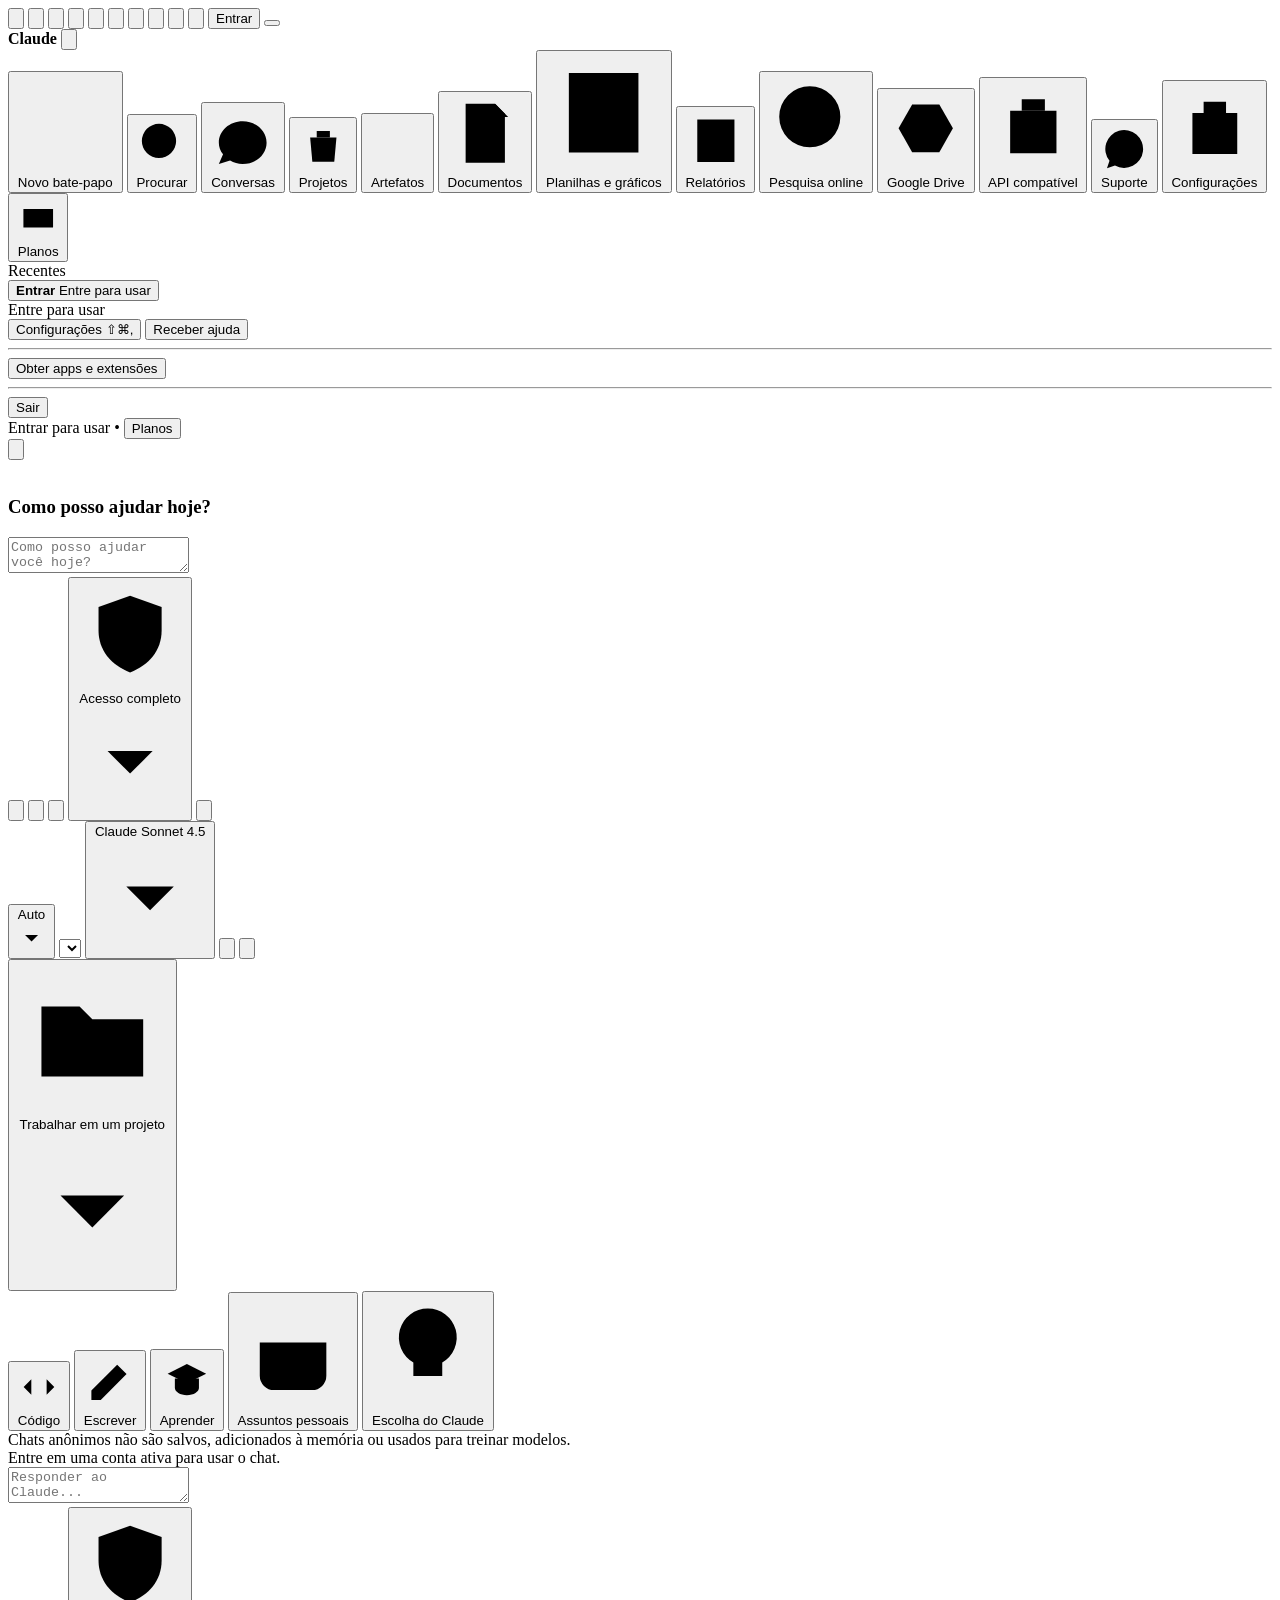
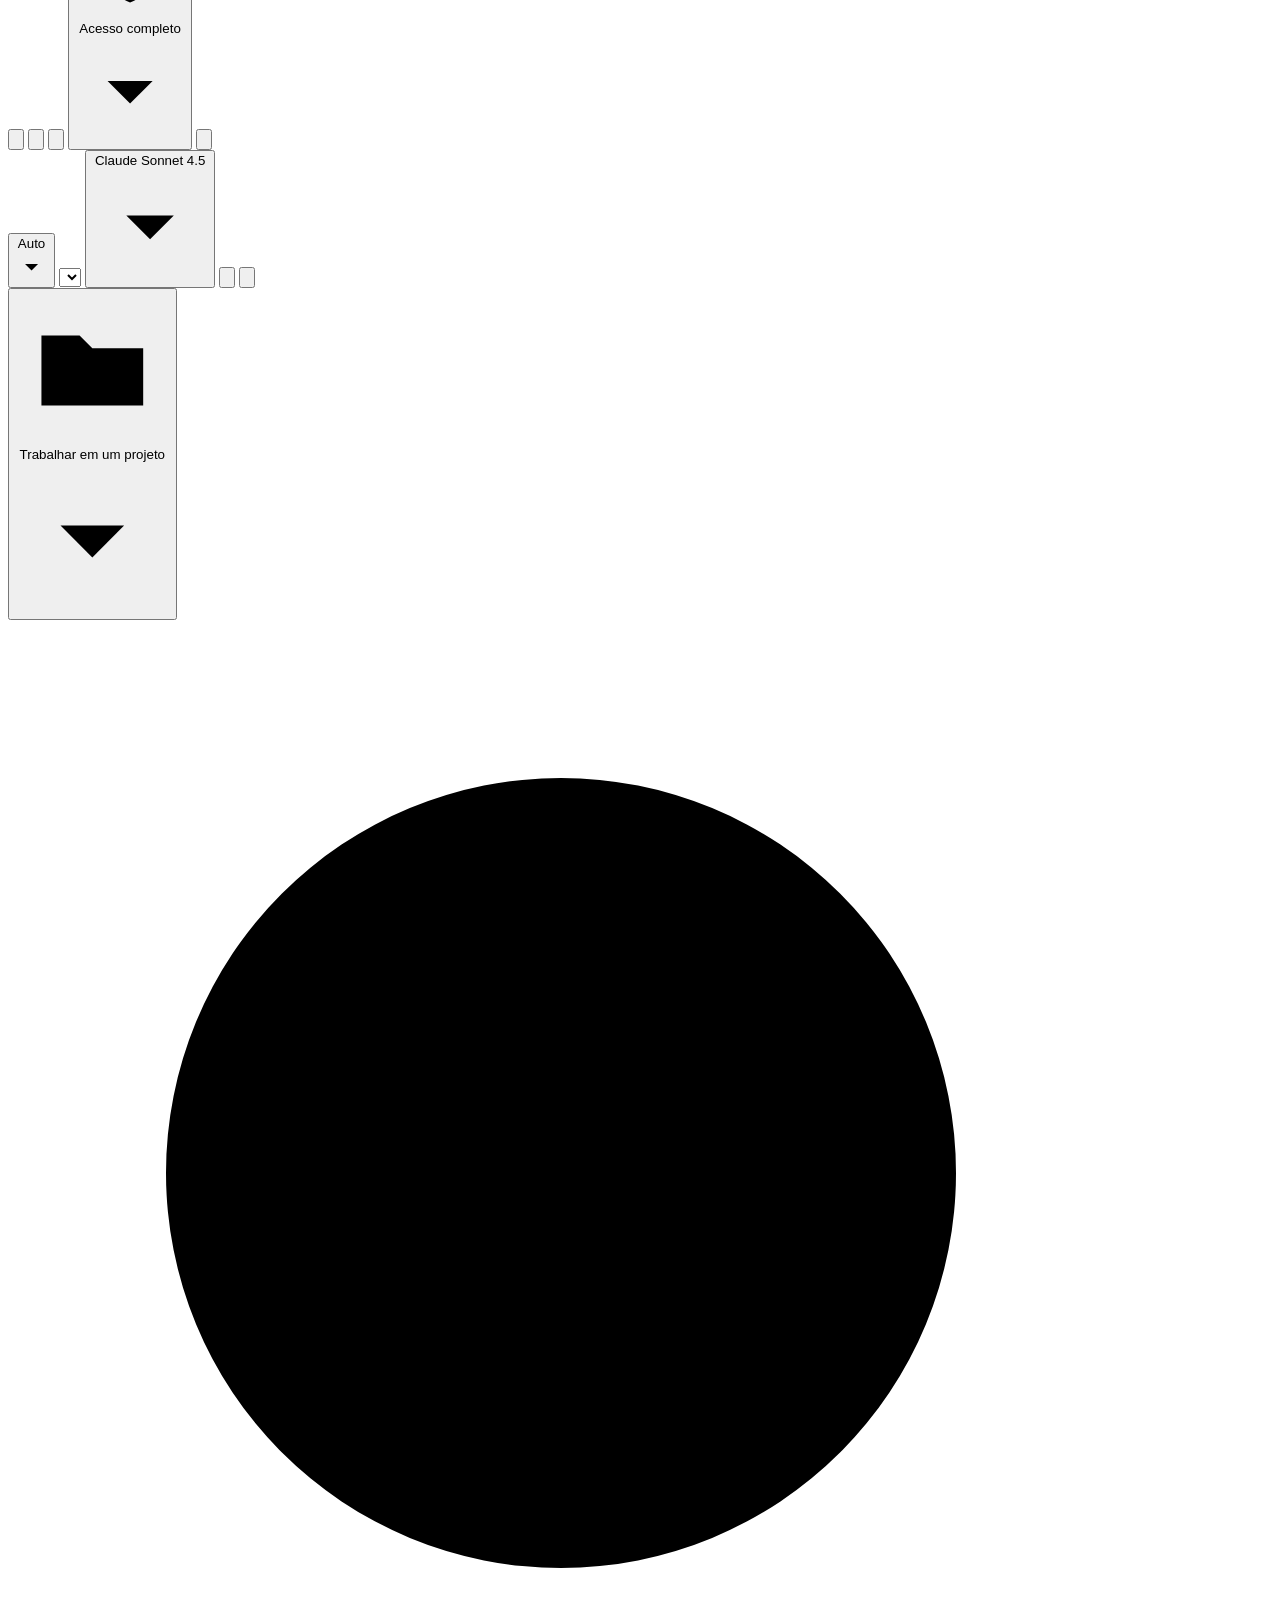
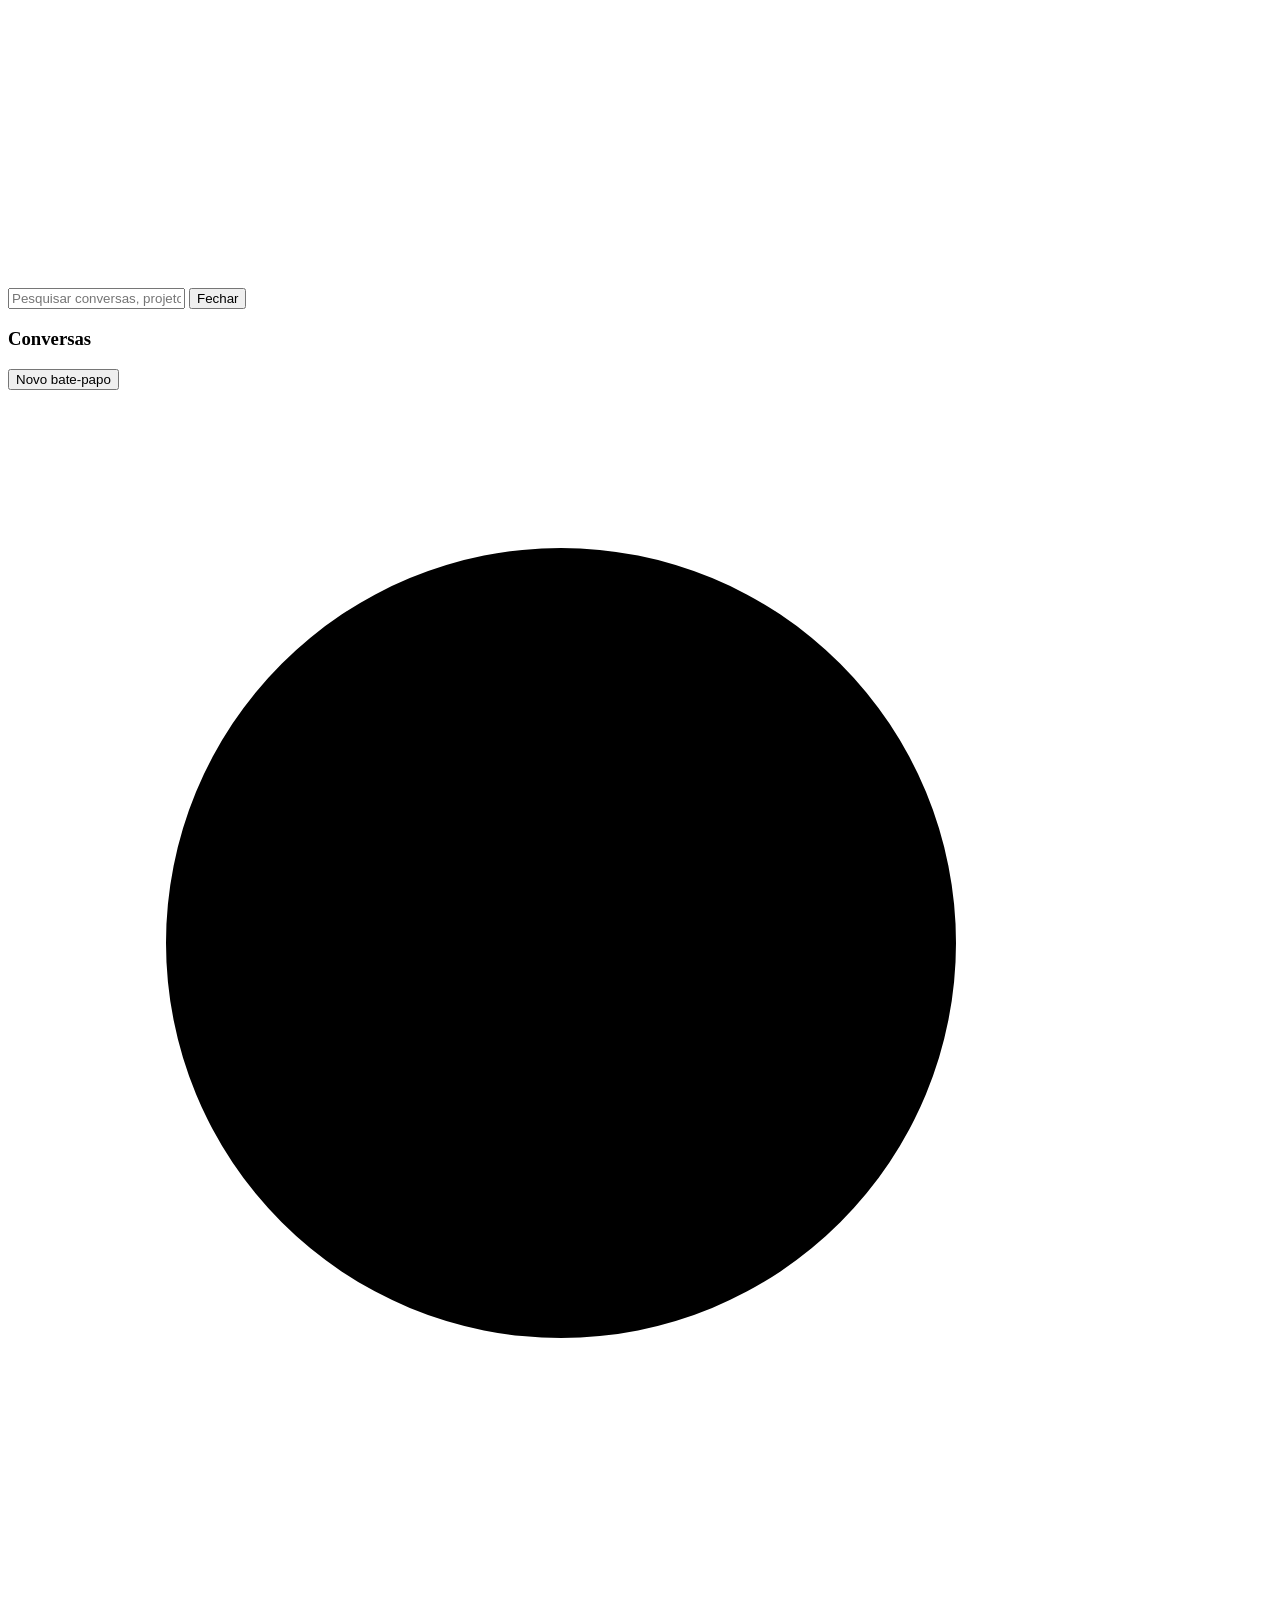
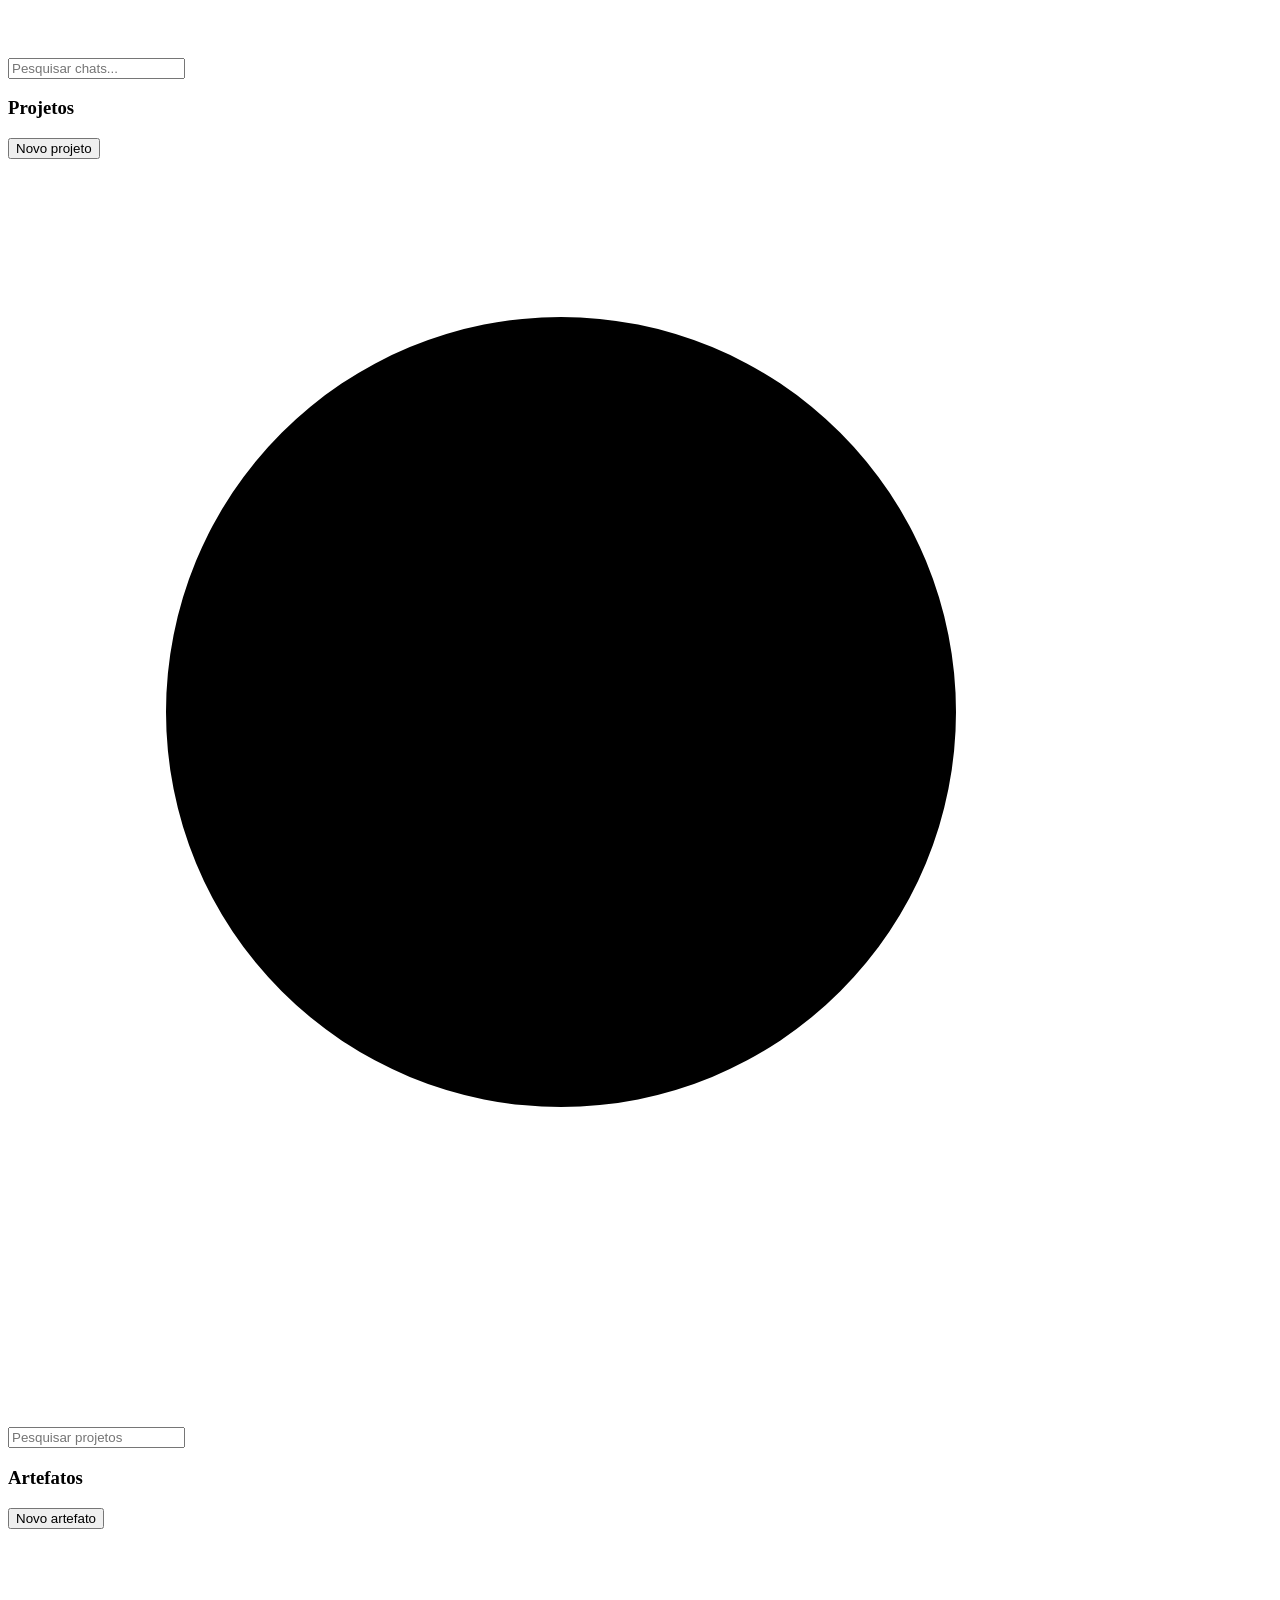
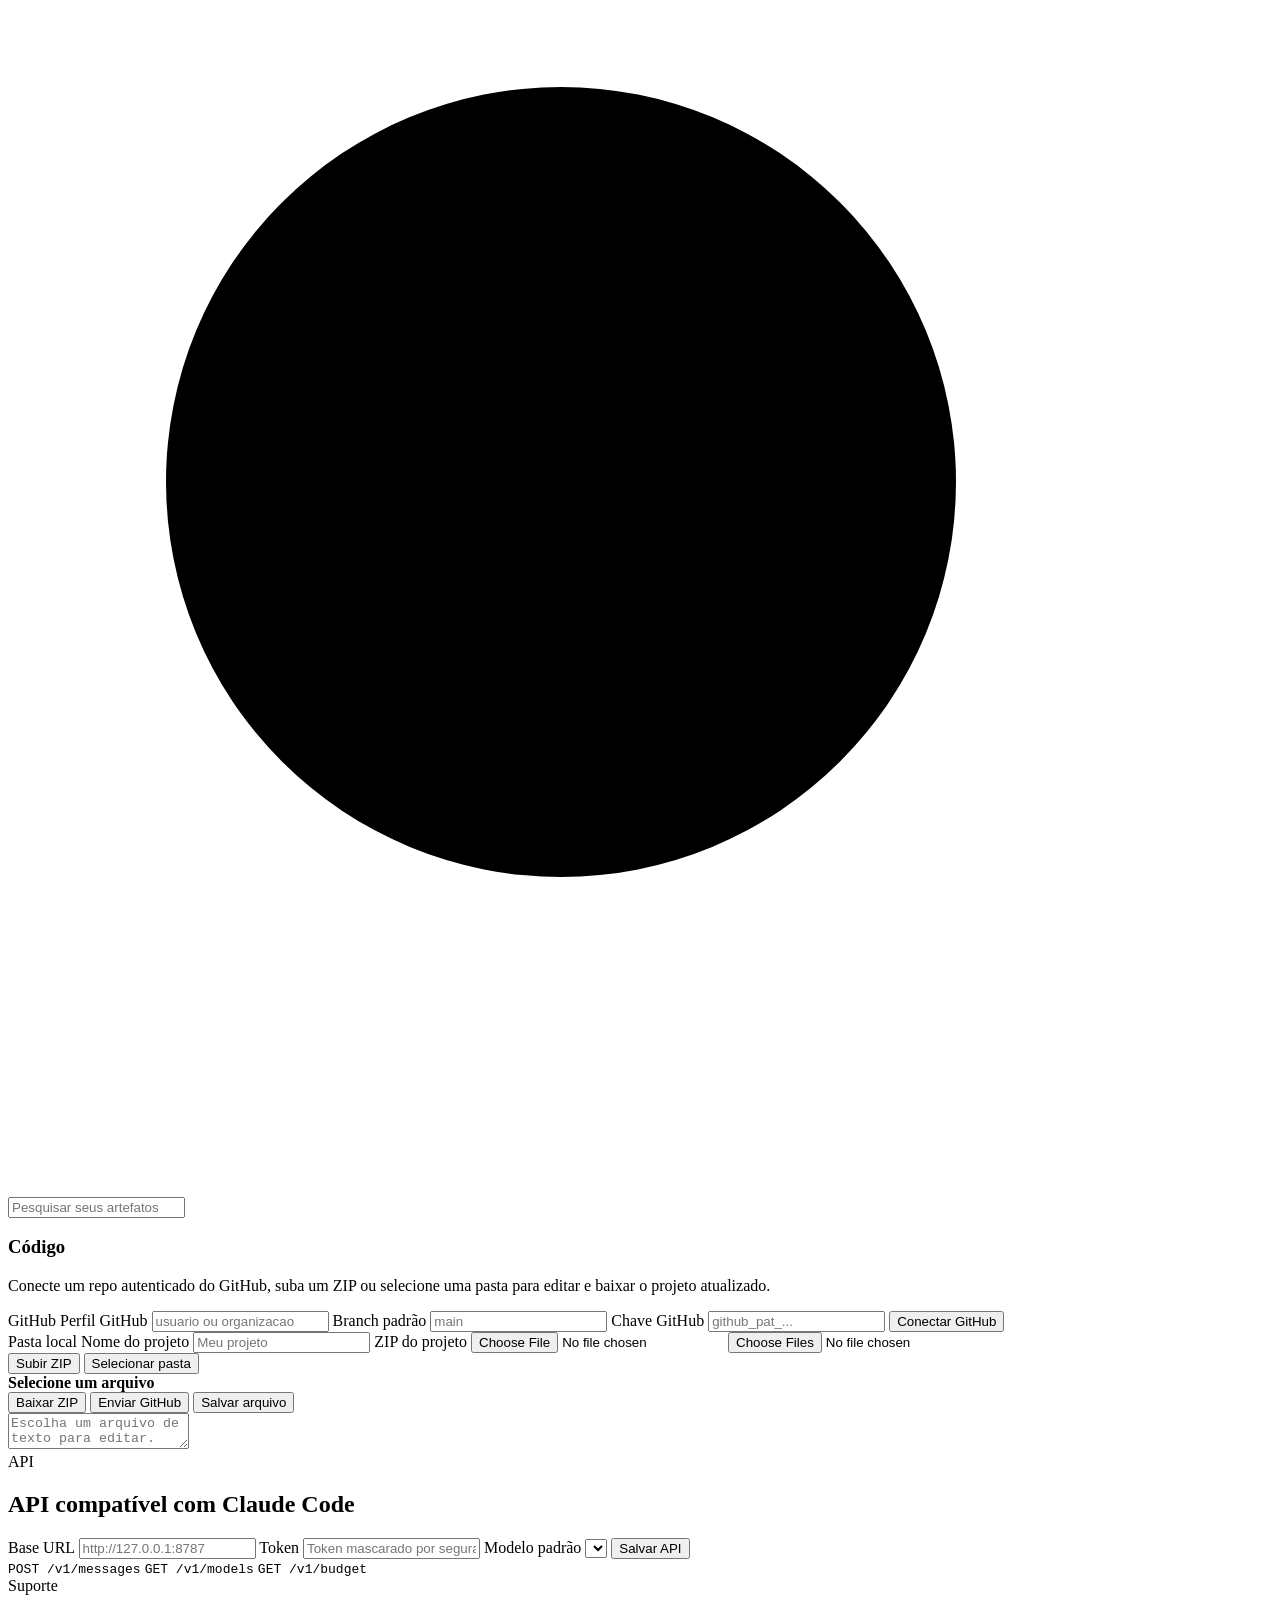
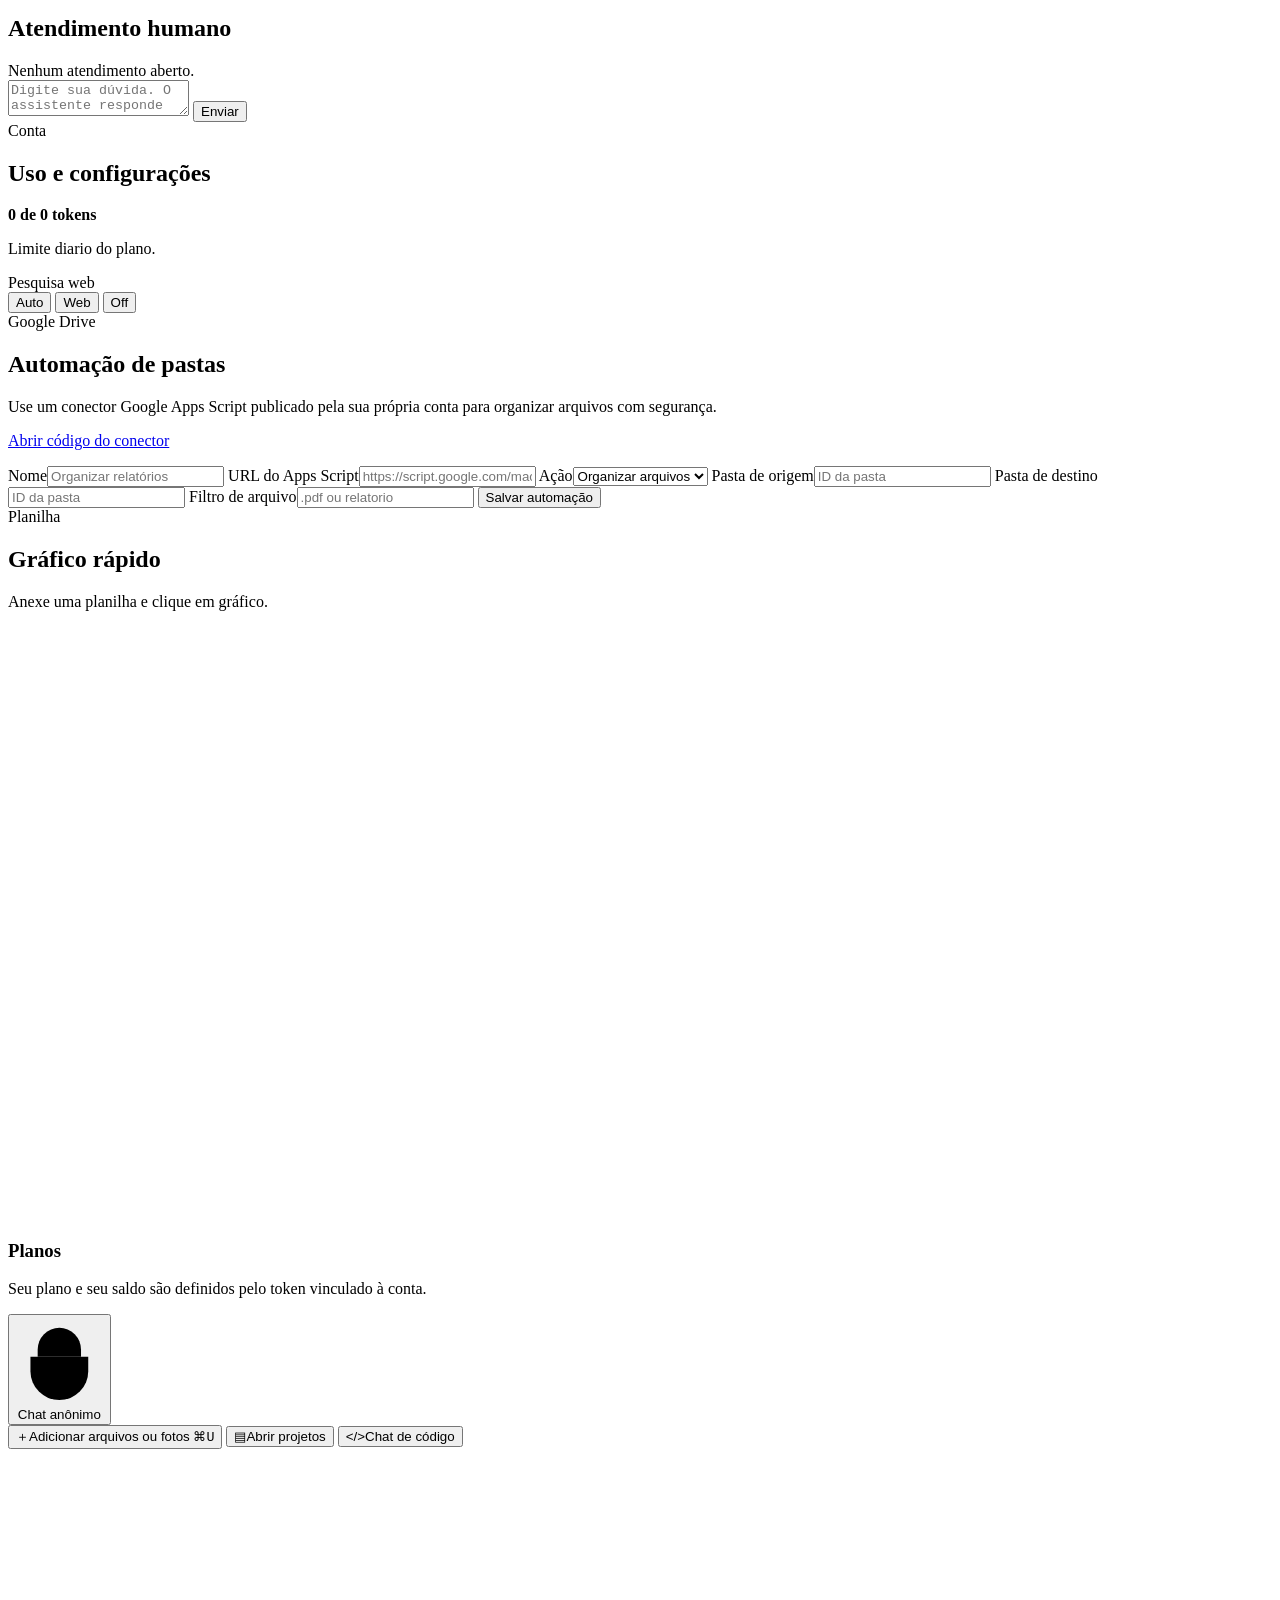
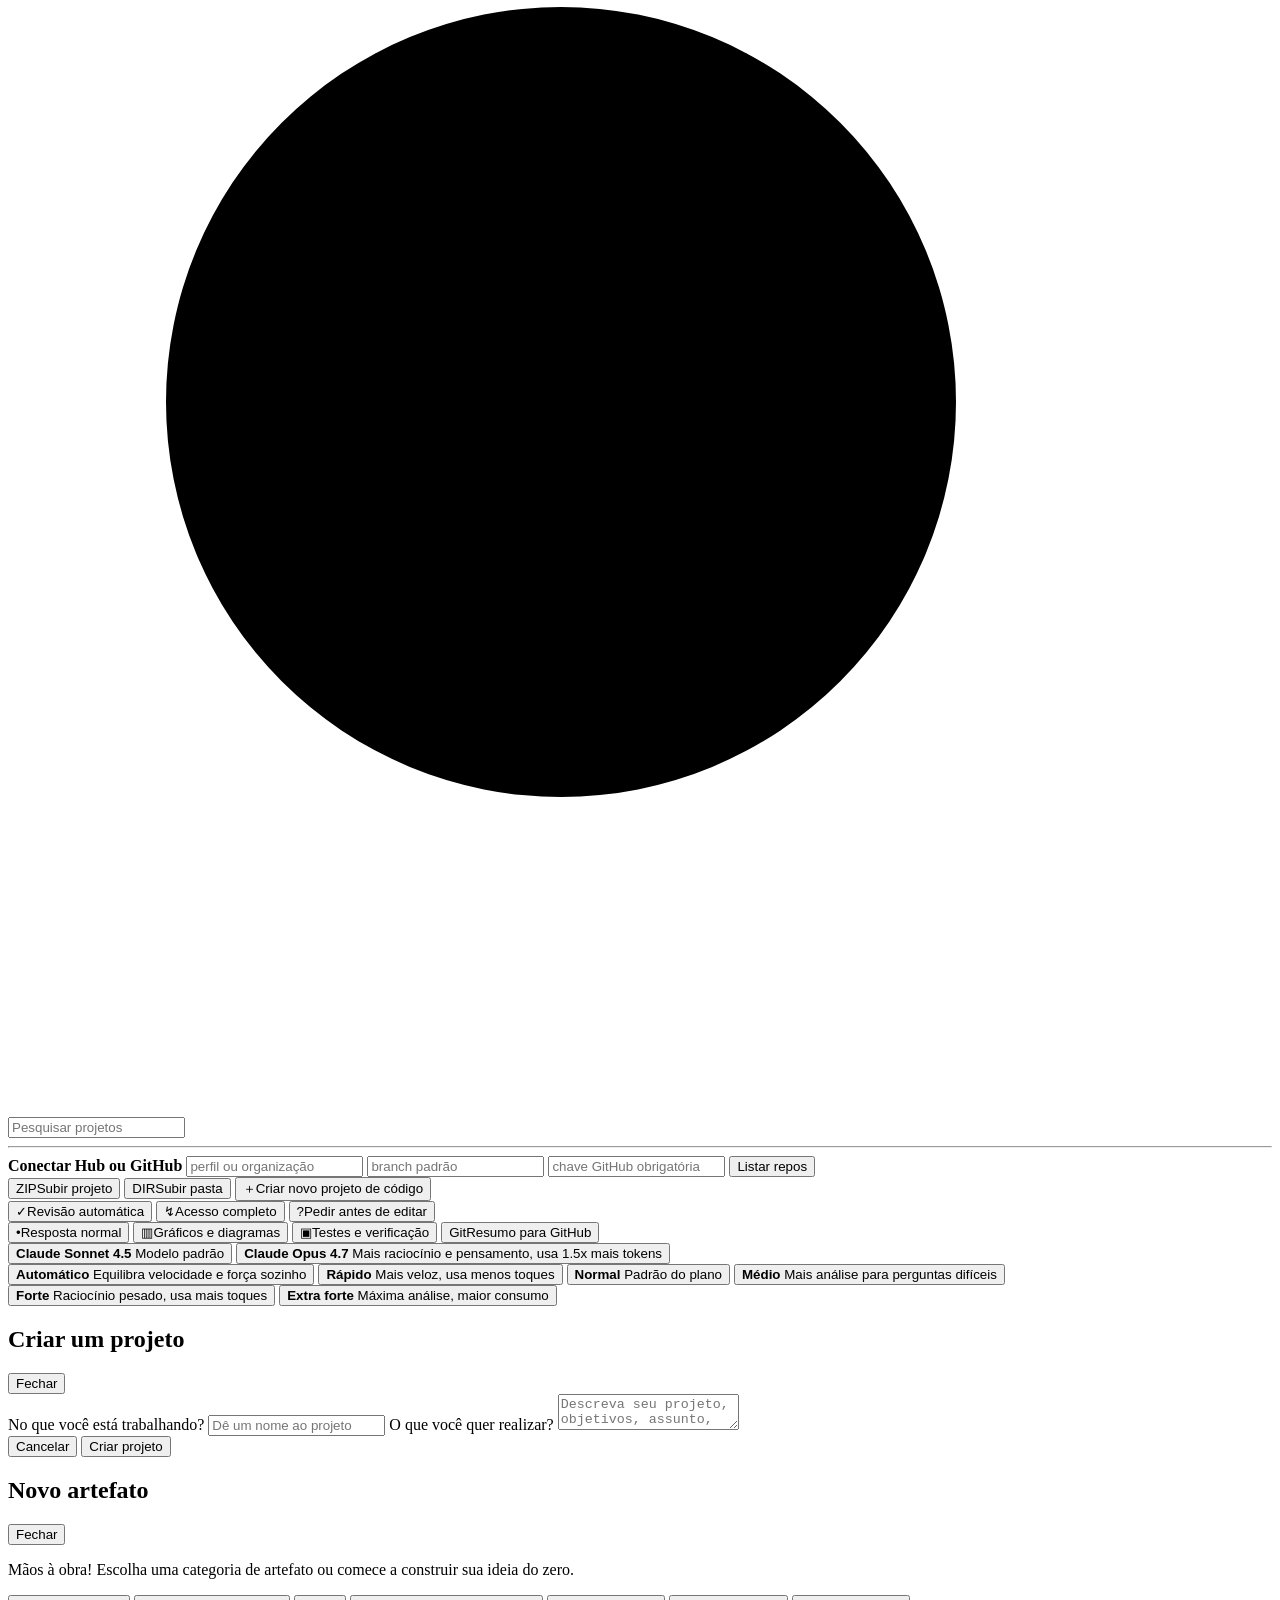
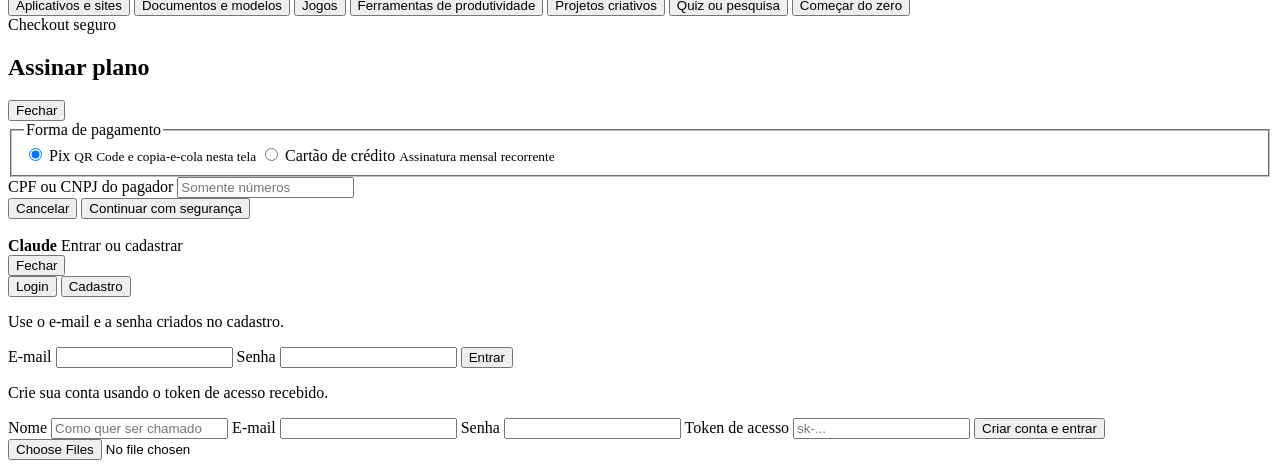
==== commit 843a4d2f: "harden web modes and reseller controls" ====
--- a/src/proxy_app/web/index.html
+++ b/src/proxy_app/web/index.html
@@ -503,7 +503,7 @@
           <div class="workspace-header">
             <div>
               <h1>Planos</h1>
-              <p class="workspace-subtitle">Escolha um plano. O pagamento abre pelo Mercado Pago e o upgrade libera quando o pagamento for aprovado.</p>
+              <p class="workspace-subtitle">Seu plano e seu saldo são definidos pelo token vinculado à conta.</p>
             </div>
           </div>
           <div id="planUpgradeNotice" class="upgrade-notice hidden"></div>
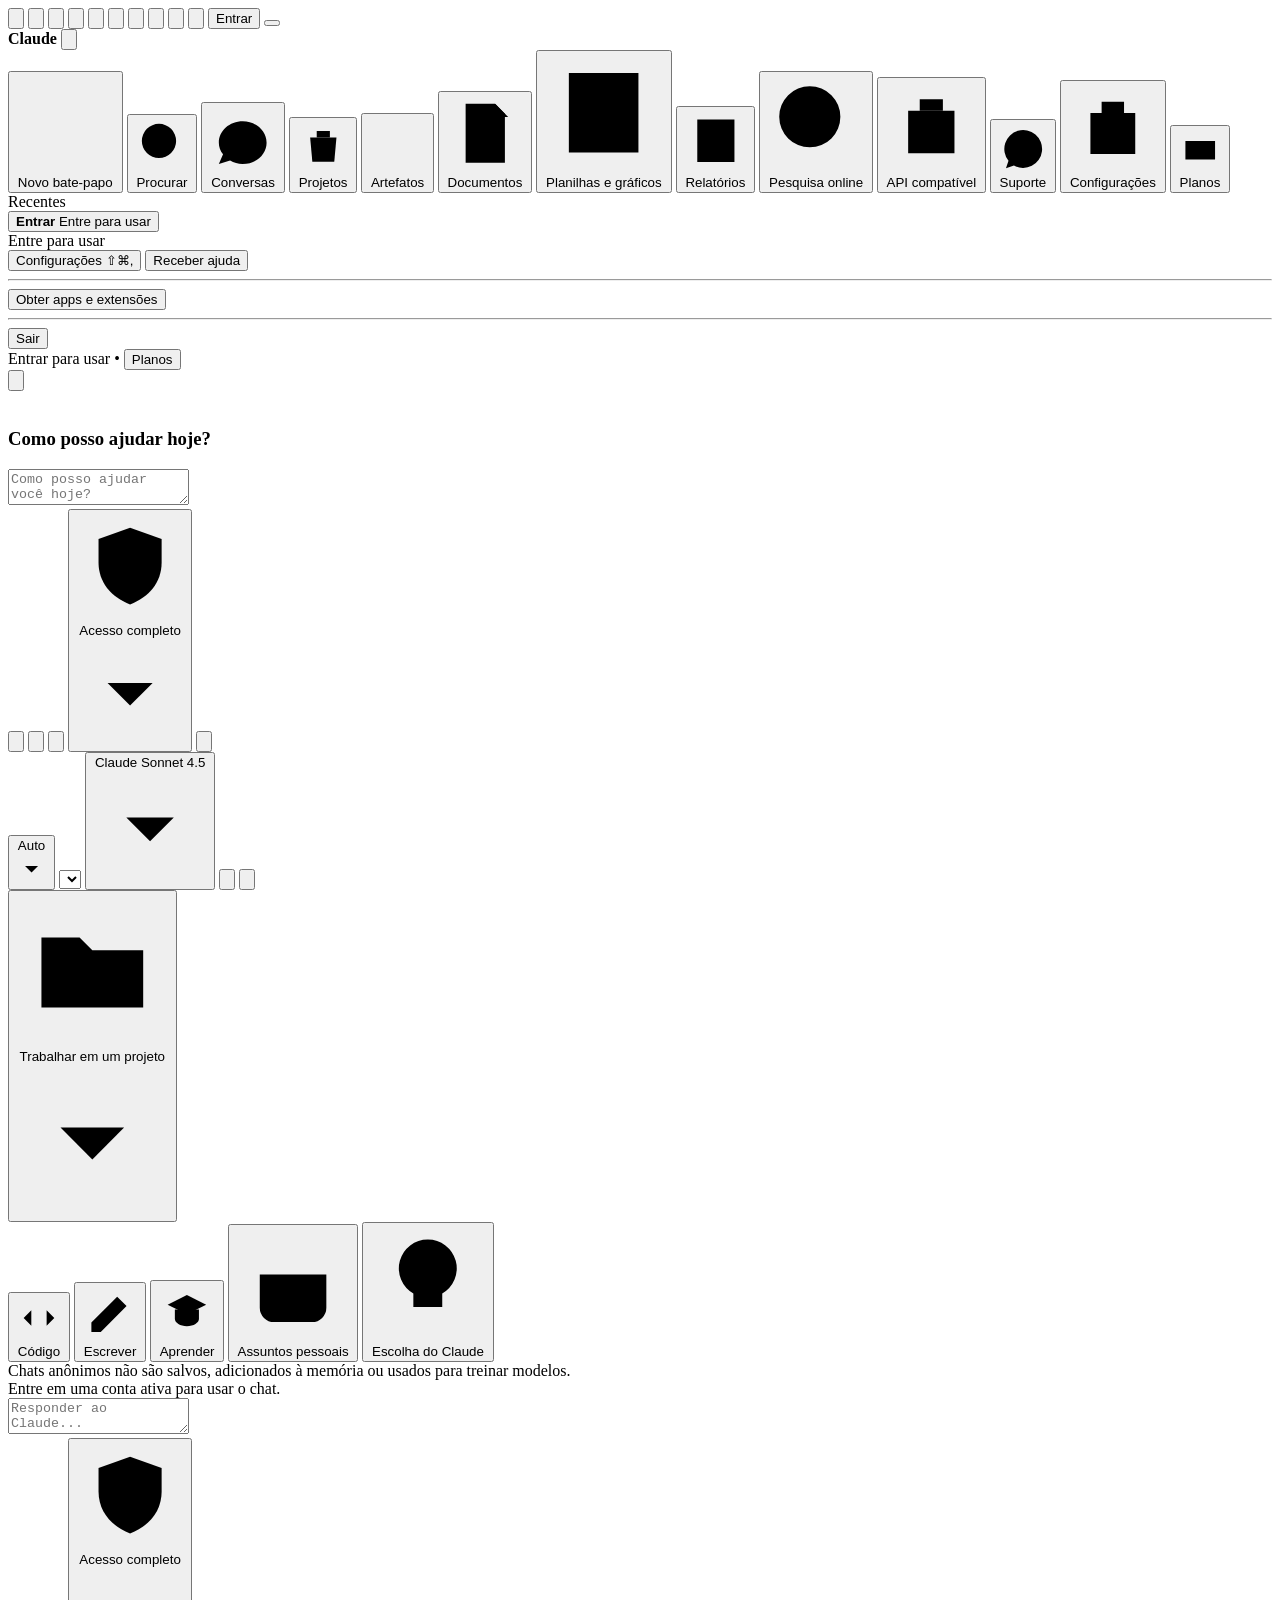
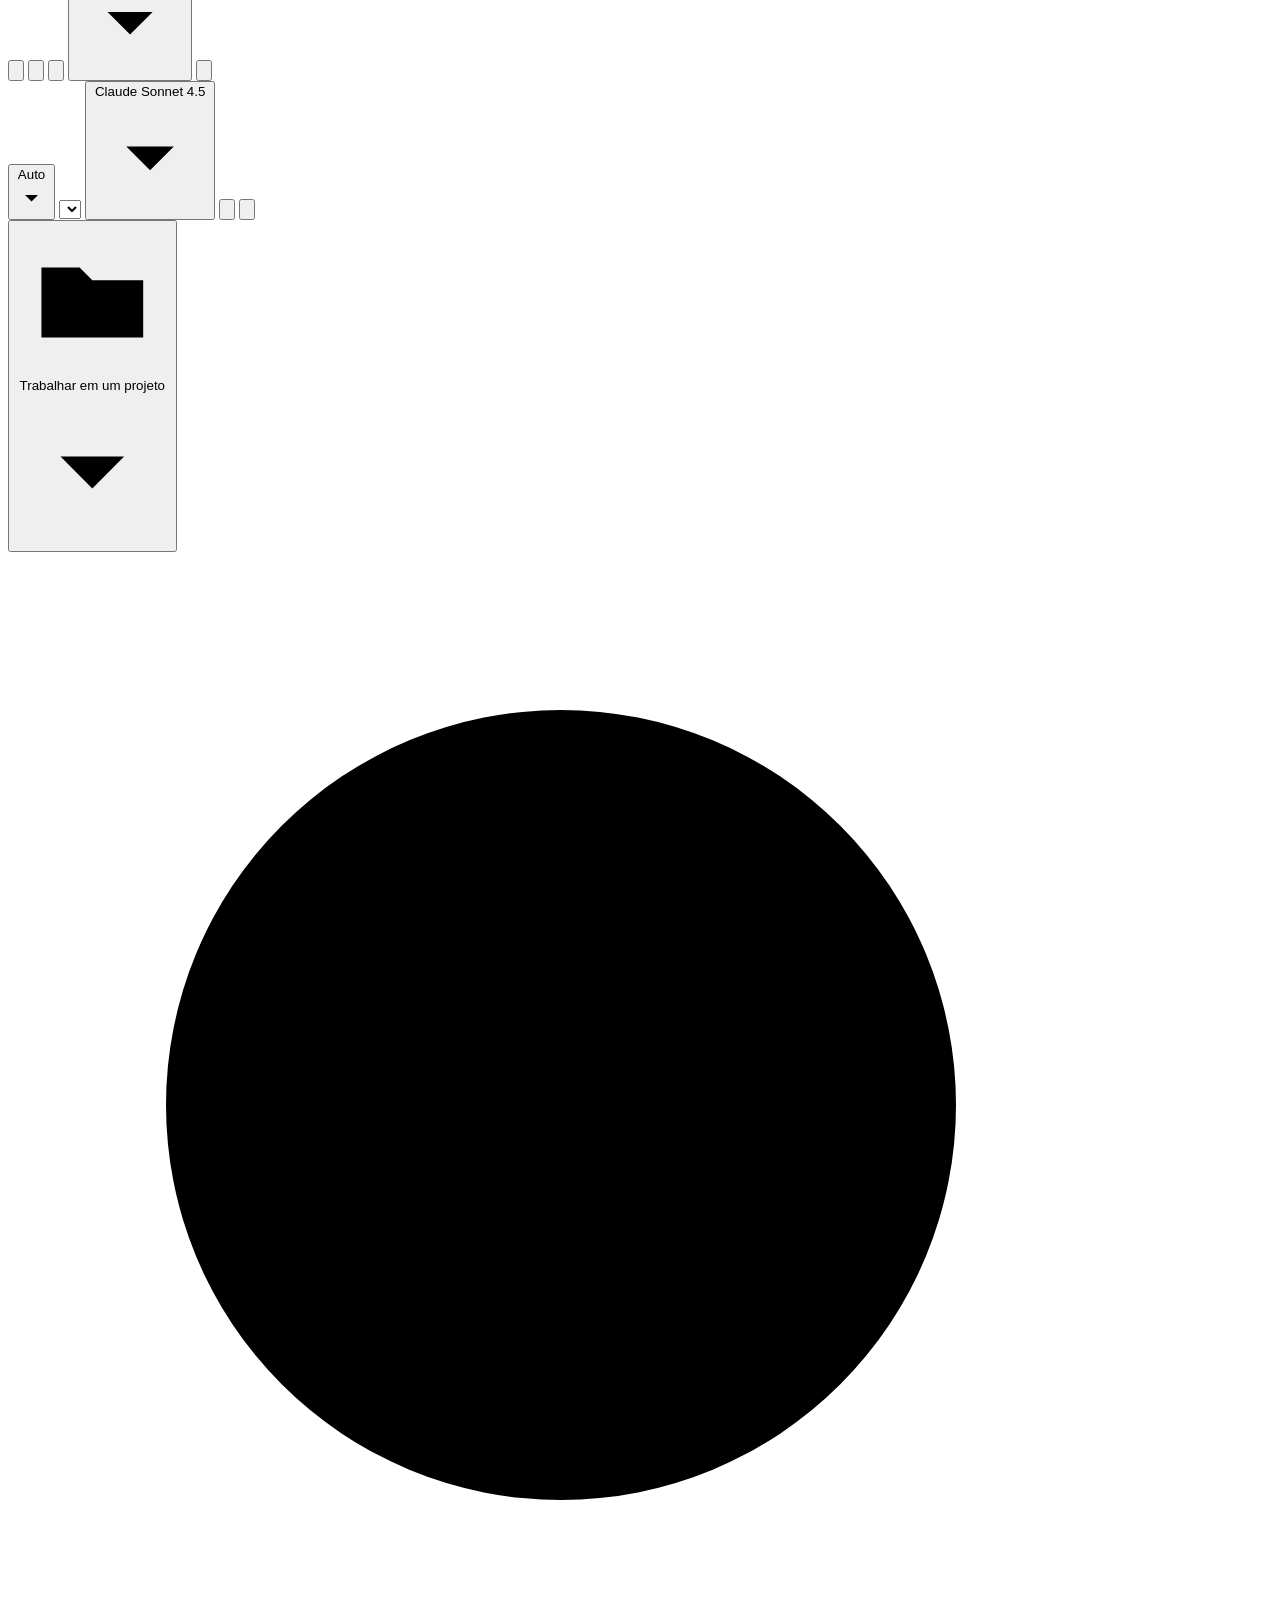
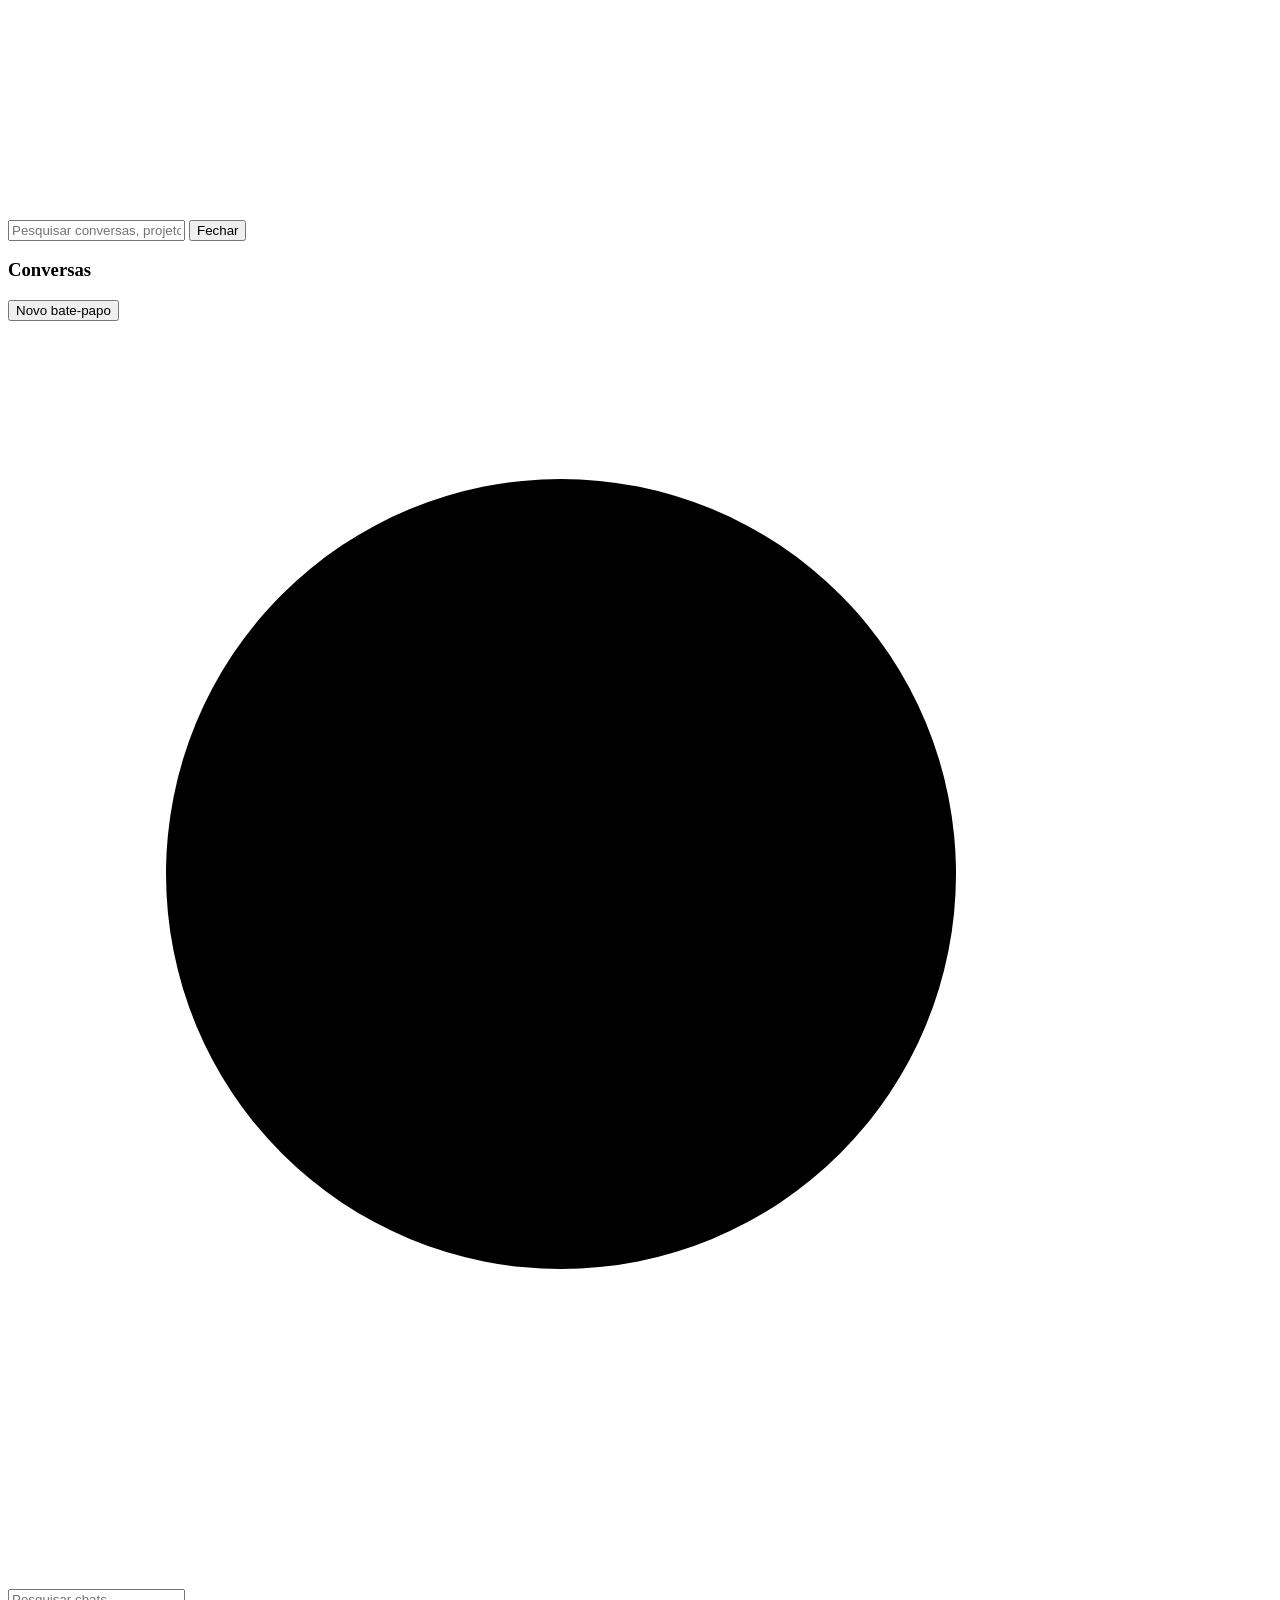
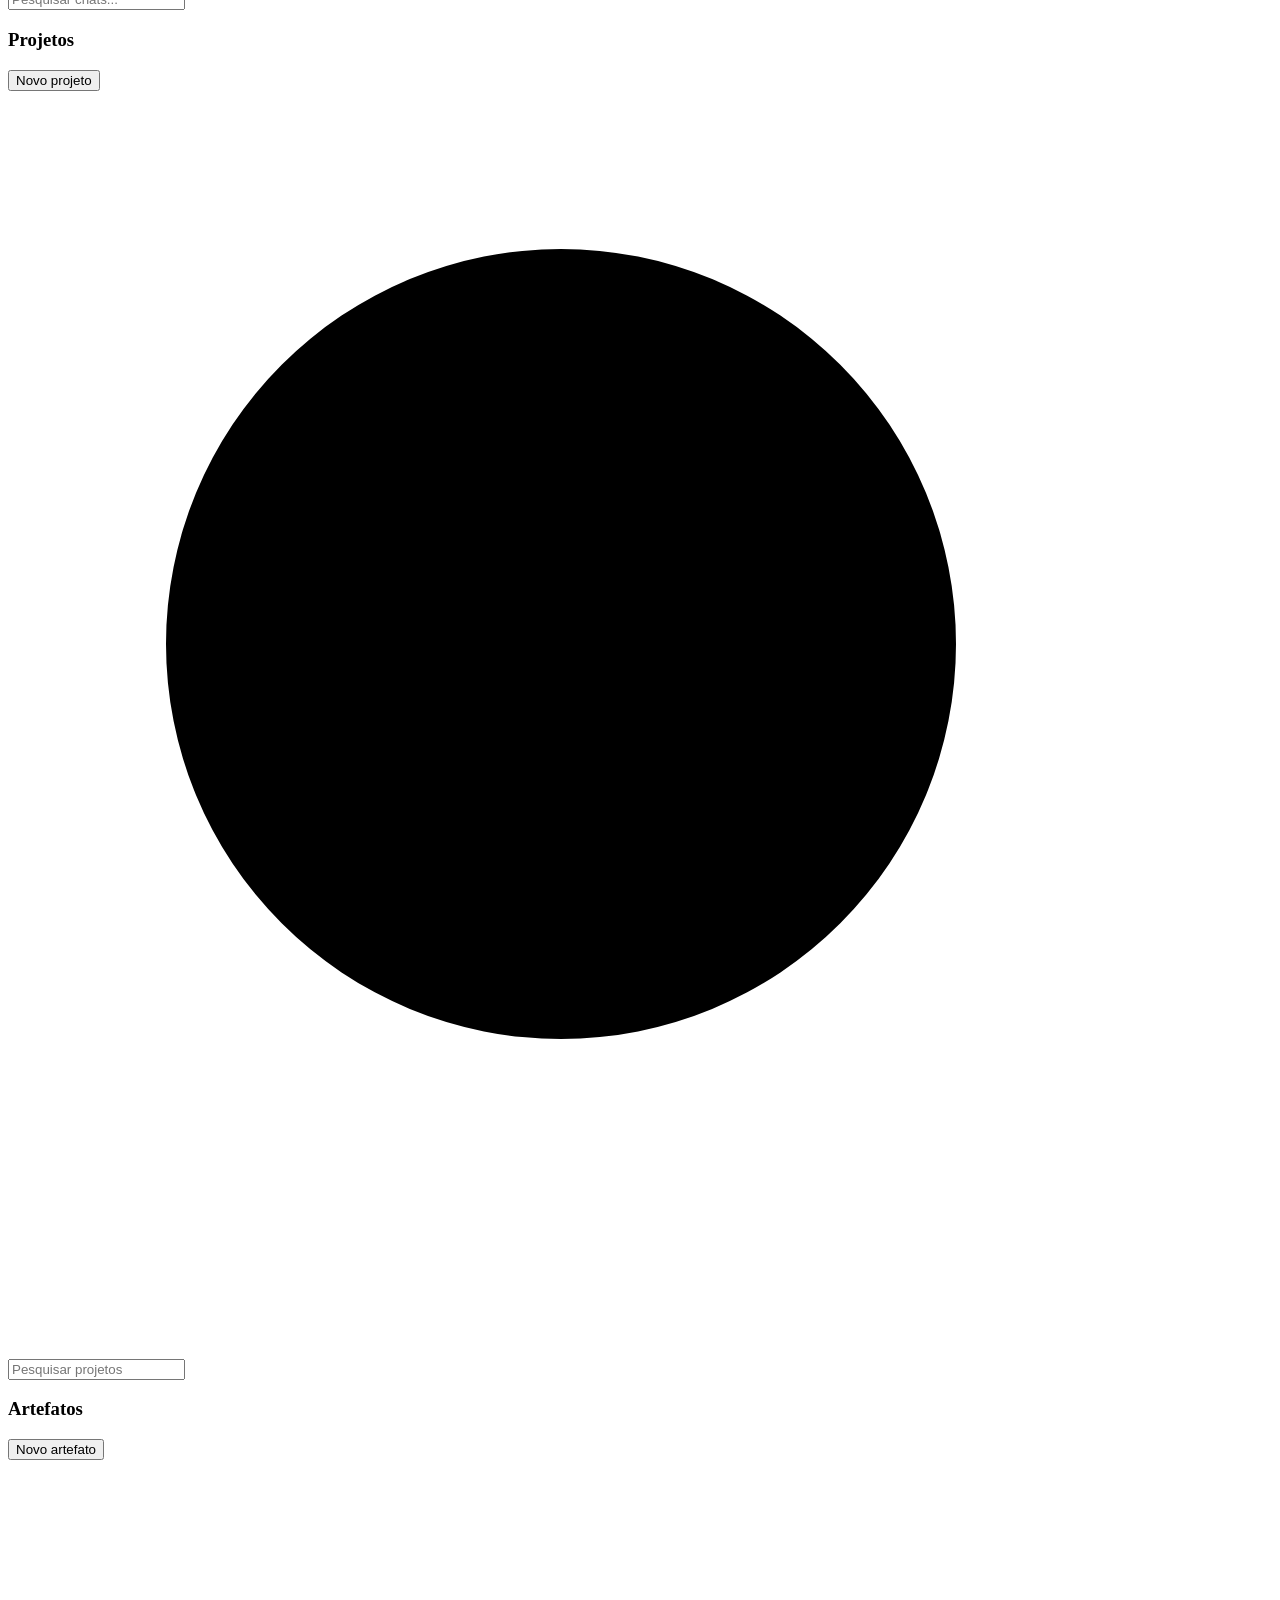
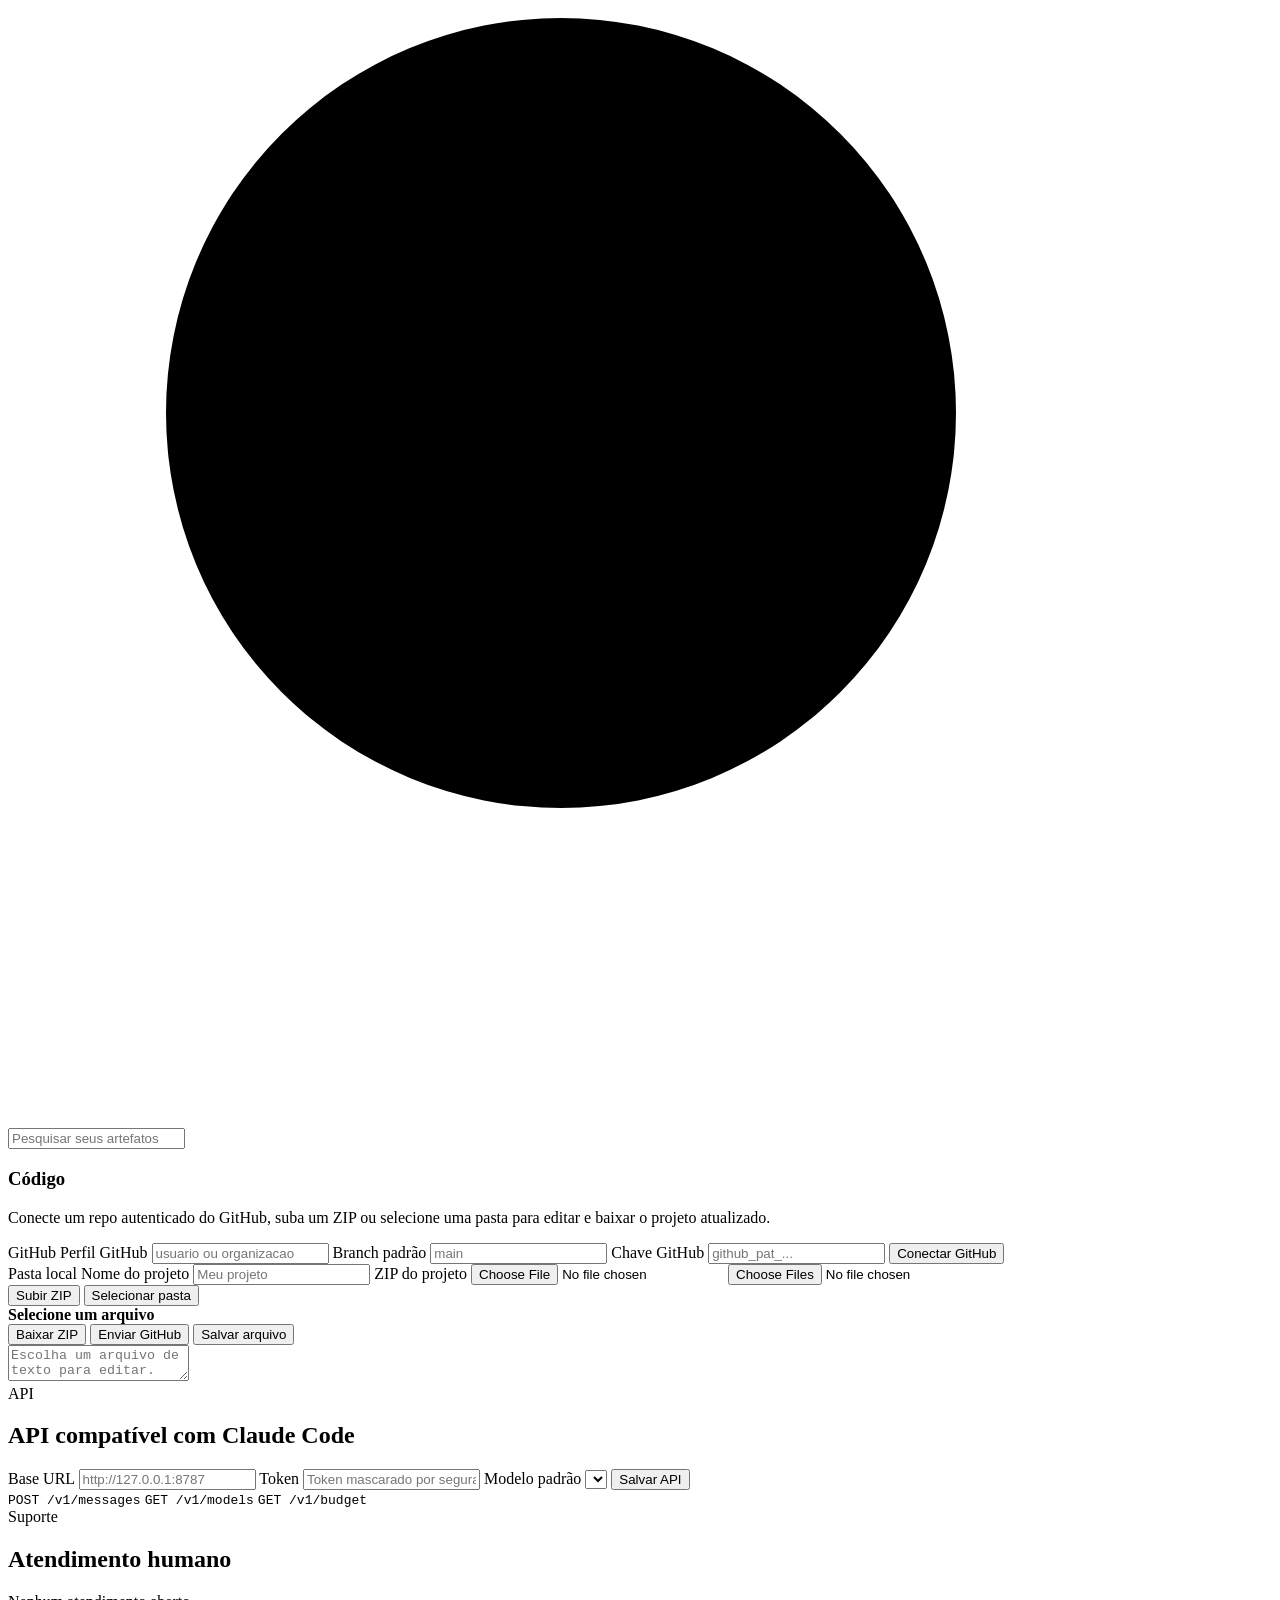
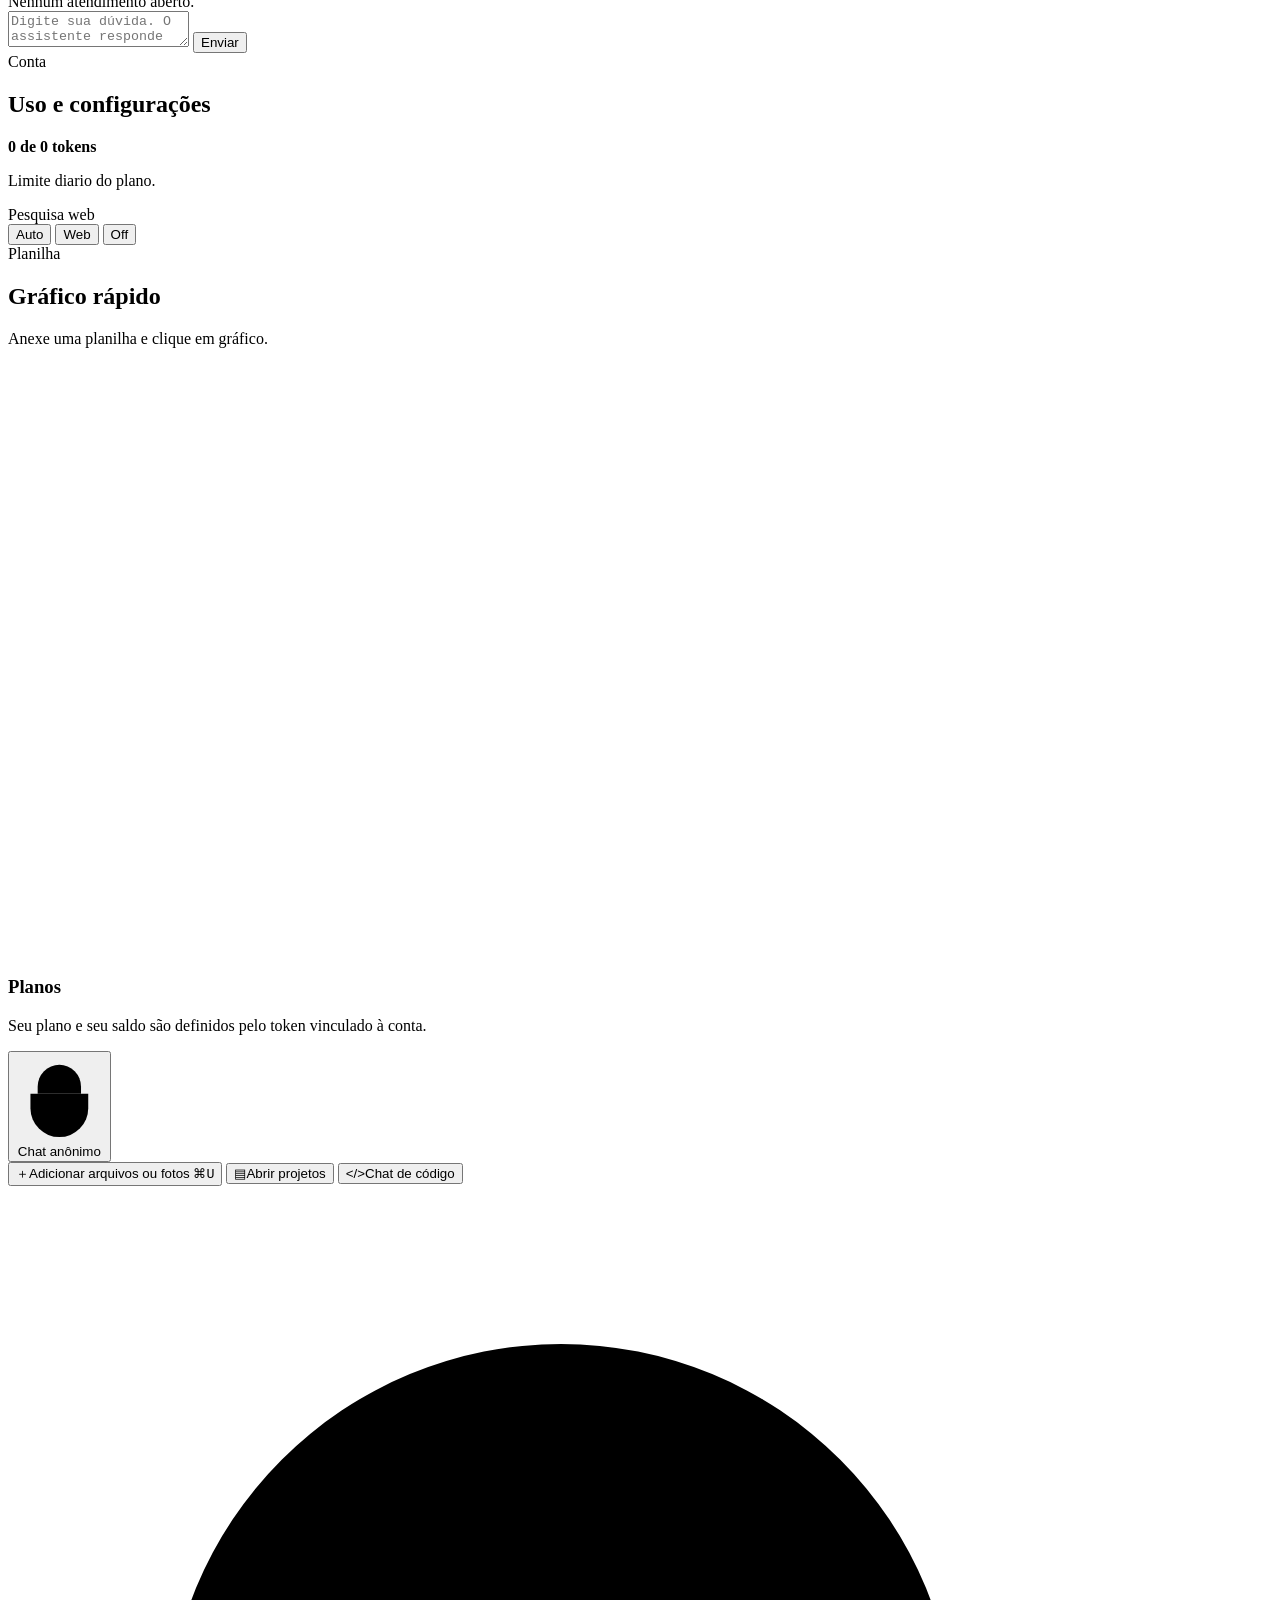
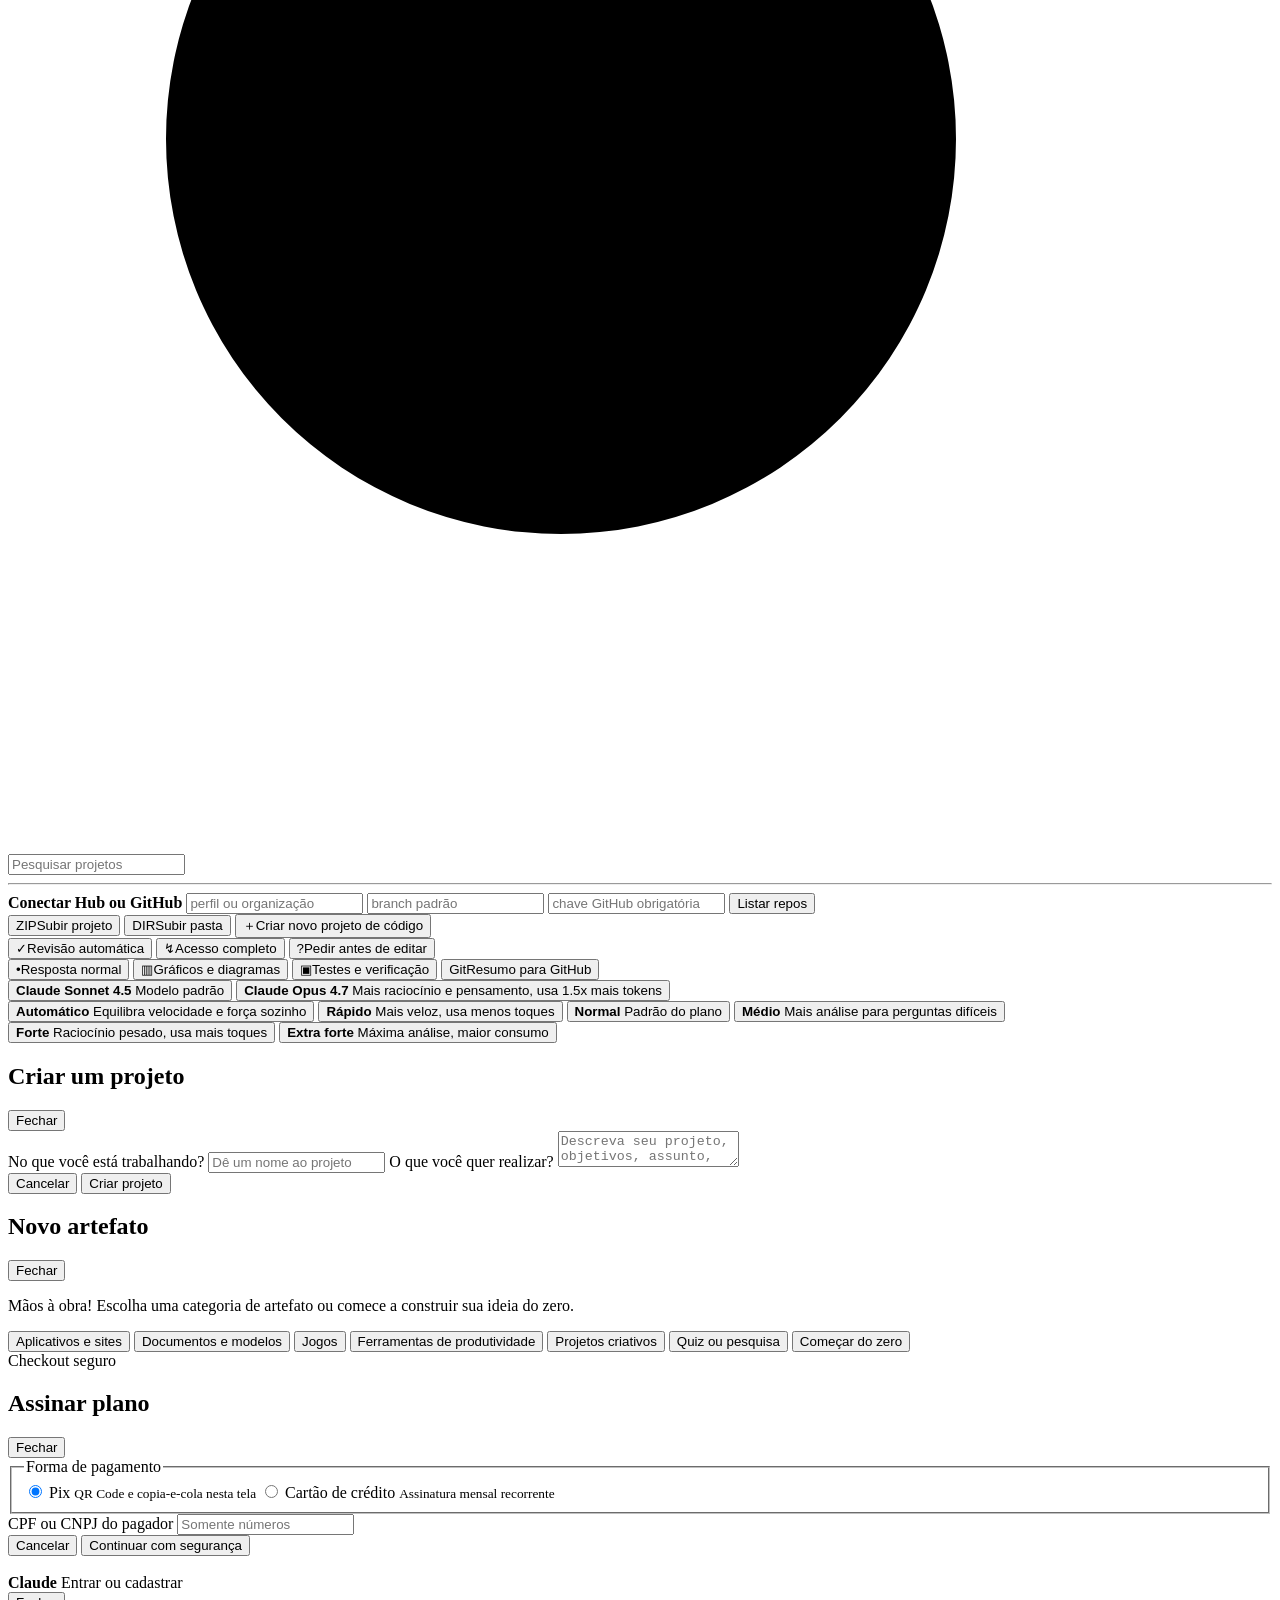
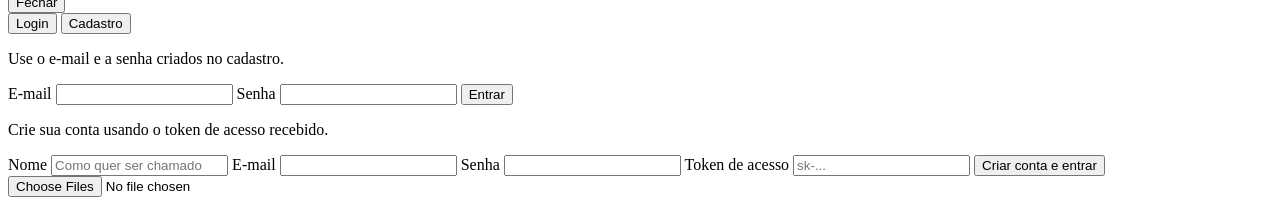
==== commit d195dfd9: "feat(web): gerar Word/PDF com gráficos + remover Drive/Calendário da tela Cliente relatou: PDF trava" ====
--- a/src/proxy_app/web/index.html
+++ b/src/proxy_app/web/index.html
@@ -91,10 +91,6 @@
           <button class="sidebar-action" type="button" data-work-mode="research">
             <svg viewBox="0 0 24 24"><path d="m20 20-4.2-4.2M10.5 18a7.5 7.5 0 1 1 0-15 7.5 7.5 0 0 1 0 15Z" /></svg>
             <span>Pesquisa online</span>
-          </button>
-          <button class="sidebar-action" type="button" data-sidebar-panel="drivePanel">
-            <svg viewBox="0 0 24 24"><path d="M8 4h8l4 7-4 7H8l-4-7 4-7Z" /><path d="m8 4 4 7-4 7M12 11h8" /></svg>
-            <span>Google Drive</span>
           </button>
           <button class="sidebar-action auth-only hidden" type="button" data-sidebar-panel="apiPanel" aria-label="Abrir API compatível">
             <svg viewBox="0 0 24 24"><path d="M6 8h12v11H6V8Z" /><path d="M9 8V5h6v3M8 12h8M8 16h5" /></svg>
@@ -470,26 +466,6 @@
           <div id="accountDetails" class="details-list"></div>
         </section>
 
-        <section id="drivePanel" class="client-panel side-panel">
-          <div class="panel-header">
-            <span class="overline">Google Drive</span>
-            <h2>Automação de pastas</h2>
-          </div>
-          <p>Use um conector Google Apps Script publicado pela sua própria conta para organizar arquivos com segurança.</p>
-          <p><a href="/web/assets/drive-connector.gs" target="_blank">Abrir código do conector</a></p>
-          <form id="driveForm" class="settings-form">
-            <label>Nome<input name="name" placeholder="Organizar relatórios" required /></label>
-            <label>URL do Apps Script<input name="webhook_url" placeholder="https://script.google.com/macros/s/.../exec" required /></label>
-            <label>Ação<select name="action"><option value="organize">Organizar arquivos</option><option value="create_folder">Criar pasta</option><option value="move_files">Mover arquivos</option></select></label>
-            <label>Pasta de origem<input name="source_folder" placeholder="ID da pasta" /></label>
-            <label>Pasta de destino<input name="destination_folder" placeholder="ID da pasta" /></label>
-            <label>Filtro de arquivo<input name="file_pattern" placeholder=".pdf ou relatorio" /></label>
-            <button class="primary" type="submit">Salvar automação</button>
-          </form>
-          <div id="driveError" class="form-error"></div>
-          <div id="automationList" class="web-automation-list"></div>
-        </section>
-
         <section id="chartPanel" class="client-panel side-panel">
           <div class="panel-header">
             <span class="overline">Planilha</span>
